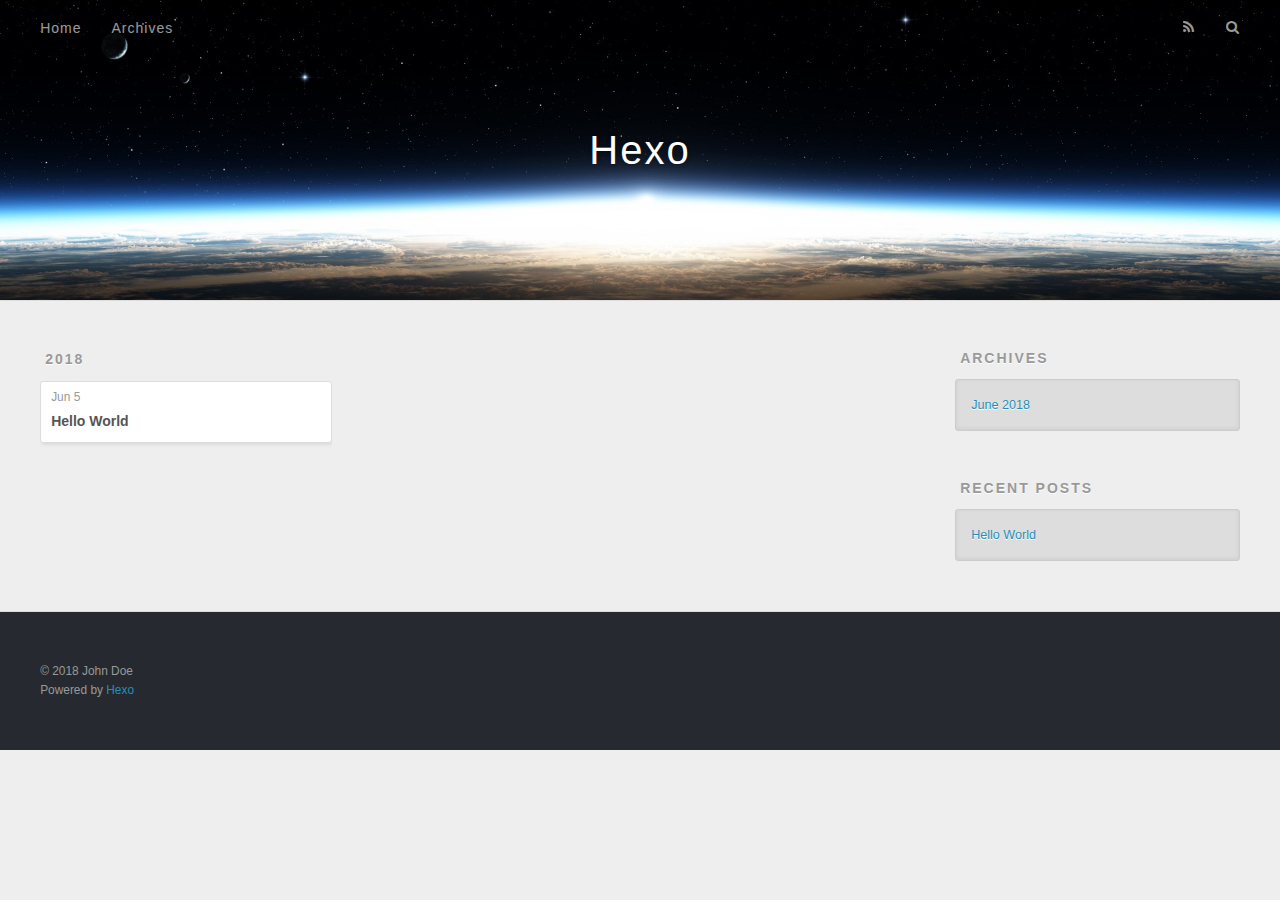
==== archives/index.html @ 436bcee2 "Site updated: 2018-06-05 20:15:06" ====
<!DOCTYPE html>
<html>
<head>
  <meta charset="utf-8">
  

  
  <title>Archives | Hexo</title>
  <meta name="viewport" content="width=device-width, initial-scale=1, maximum-scale=1">
  <meta property="og:type" content="website">
<meta property="og:title" content="Hexo">
<meta property="og:url" content="http://yoursite.com/archives/index.html">
<meta property="og:site_name" content="Hexo">
<meta property="og:locale" content="default">
<meta name="twitter:card" content="summary">
<meta name="twitter:title" content="Hexo">
  
    <link rel="alternate" href="/atom.xml" title="Hexo" type="application/atom+xml">
  
  
    <link rel="icon" href="/favicon.png">
  
  
    <link href="//fonts.googleapis.com/css?family=Source+Code+Pro" rel="stylesheet" type="text/css">
  
  <link rel="stylesheet" href="/css/style.css">
</head>

<body>
  <div id="container">
    <div id="wrap">
      <header id="header">
  <div id="banner"></div>
  <div id="header-outer" class="outer">
    <div id="header-title" class="inner">
      <h1 id="logo-wrap">
        <a href="/" id="logo">Hexo</a>
      </h1>
      
    </div>
    <div id="header-inner" class="inner">
      <nav id="main-nav">
        <a id="main-nav-toggle" class="nav-icon"></a>
        
          <a class="main-nav-link" href="/">Home</a>
        
          <a class="main-nav-link" href="/archives">Archives</a>
        
      </nav>
      <nav id="sub-nav">
        
          <a id="nav-rss-link" class="nav-icon" href="/atom.xml" title="RSS Feed"></a>
        
        <a id="nav-search-btn" class="nav-icon" title="Search"></a>
      </nav>
      <div id="search-form-wrap">
        <form action="//google.com/search" method="get" accept-charset="UTF-8" class="search-form"><input type="search" name="q" class="search-form-input" placeholder="Search"><button type="submit" class="search-form-submit">&#xF002;</button><input type="hidden" name="sitesearch" value="http://yoursite.com"></form>
      </div>
    </div>
  </div>
</header>
      <div class="outer">
        <section id="main">
  
  
    
    
      
      
      <section class="archives-wrap">
        <div class="archive-year-wrap">
          <a href="/archives/2018" class="archive-year">2018</a>
        </div>
        <div class="archives">
    
    <article class="archive-article archive-type-post">
  <div class="archive-article-inner">
    <header class="archive-article-header">
      <a href="/2018/06/05/hello-world/" class="archive-article-date">
  <time datetime="2018-06-05T12:10:07.786Z" itemprop="datePublished">Jun 5</time>
</a>
      
  
    <h1 itemprop="name">
      <a class="archive-article-title" href="/2018/06/05/hello-world/">Hello World</a>
    </h1>
  

    </header>
  </div>
</article>
  
  
    </div></section>
  


</section>
        
          <aside id="sidebar">
  
    

  
    

  
    
  
    
  <div class="widget-wrap">
    <h3 class="widget-title">Archives</h3>
    <div class="widget">
      <ul class="archive-list"><li class="archive-list-item"><a class="archive-list-link" href="/archives/2018/06/">June 2018</a></li></ul>
    </div>
  </div>


  
    
  <div class="widget-wrap">
    <h3 class="widget-title">Recent Posts</h3>
    <div class="widget">
      <ul>
        
          <li>
            <a href="/2018/06/05/hello-world/">Hello World</a>
          </li>
        
      </ul>
    </div>
  </div>

  
</aside>
        
      </div>
      <footer id="footer">
  
  <div class="outer">
    <div id="footer-info" class="inner">
      &copy; 2018 John Doe<br>
      Powered by <a href="http://hexo.io/" target="_blank">Hexo</a>
    </div>
  </div>
</footer>
    </div>
    <nav id="mobile-nav">
  
    <a href="/" class="mobile-nav-link">Home</a>
  
    <a href="/archives" class="mobile-nav-link">Archives</a>
  
</nav>
    

<script src="//ajax.googleapis.com/ajax/libs/jquery/2.0.3/jquery.min.js"></script>


  <link rel="stylesheet" href="/fancybox/jquery.fancybox.css">
  <script src="/fancybox/jquery.fancybox.pack.js"></script>


<script src="/js/script.js"></script>



  </div>
</body>
</html>
---- css/style.css ----
body {
  width: 100%;
}
body:before,
body:after {
  content: "";
  display: table;
}
body:after {
  clear: both;
}
html,
body,
div,
span,
applet,
object,
iframe,
h1,
h2,
h3,
h4,
h5,
h6,
p,
blockquote,
pre,
a,
abbr,
acronym,
address,
big,
cite,
code,
del,
dfn,
em,
img,
ins,
kbd,
q,
s,
samp,
small,
strike,
strong,
sub,
sup,
tt,
var,
dl,
dt,
dd,
ol,
ul,
li,
fieldset,
form,
label,
legend,
table,
caption,
tbody,
tfoot,
thead,
tr,
th,
td {
  margin: 0;
  padding: 0;
  border: 0;
  outline: 0;
  font-weight: inherit;
  font-style: inherit;
  font-family: inherit;
  font-size: 100%;
  vertical-align: baseline;
}
body {
  line-height: 1;
  color: #000;
  background: #fff;
}
ol,
ul {
  list-style: none;
}
table {
  border-collapse: separate;
  border-spacing: 0;
  vertical-align: middle;
}
caption,
th,
td {
  text-align: left;
  font-weight: normal;
  vertical-align: middle;
}
a img {
  border: none;
}
input,
button {
  margin: 0;
  padding: 0;
}
input::-moz-focus-inner,
button::-moz-focus-inner {
  border: 0;
  padding: 0;
}
@font-face {
  font-family: FontAwesome;
  font-style: normal;
  font-weight: normal;
  src: url("fonts/fontawesome-webfont.eot?v=#4.0.3");
  src: url("fonts/fontawesome-webfont.eot?#iefix&v=#4.0.3") format("embedded-opentype"), url("fonts/fontawesome-webfont.woff?v=#4.0.3") format("woff"), url("fonts/fontawesome-webfont.ttf?v=#4.0.3") format("truetype"), url("fonts/fontawesome-webfont.svg#fontawesomeregular?v=#4.0.3") format("svg");
}
html,
body,
#container {
  height: 100%;
}
body {
  background: #eee;
  font: 14px -apple-system, BlinkMacSystemFont, "Segoe UI", "Roboto", "Oxygen", "Ubuntu", "Cantarell", "Fira Sans", "Droid Sans", "Helvetica Neue", sans-serif;
  -webkit-text-size-adjust: 100%;
}
.outer {
  max-width: 1220px;
  margin: 0 auto;
  padding: 0 20px;
}
.outer:before,
.outer:after {
  content: "";
  display: table;
}
.outer:after {
  clear: both;
}
.inner {
  display: inline;
  float: left;
  width: 98.33333333333333%;
  margin: 0 0.833333333333333%;
}
.left,
.alignleft {
  float: left;
}
.right,
.alignright {
  float: right;
}
.clear {
  clear: both;
}
#container {
  position: relative;
}
.mobile-nav-on {
  overflow: hidden;
}
#wrap {
  height: 100%;
  width: 100%;
  position: absolute;
  top: 0;
  left: 0;
  -webkit-transition: 0.2s ease-out;
  -moz-transition: 0.2s ease-out;
  -ms-transition: 0.2s ease-out;
  transition: 0.2s ease-out;
  z-index: 1;
  background: #eee;
}
.mobile-nav-on #wrap {
  left: 280px;
}
@media screen and (min-width: 768px) {
  #main {
    display: inline;
    float: left;
    width: 73.33333333333333%;
    margin: 0 0.833333333333333%;
  }
}
.article-date,
.article-category-link,
.archive-year,
.widget-title {
  text-decoration: none;
  text-transform: uppercase;
  letter-spacing: 2px;
  color: #999;
  margin-bottom: 1em;
  margin-left: 5px;
  line-height: 1em;
  text-shadow: 0 1px #fff;
  font-weight: bold;
}
.article-inner,
.archive-article-inner {
  background: #fff;
  -webkit-box-shadow: 1px 2px 3px #ddd;
  box-shadow: 1px 2px 3px #ddd;
  border: 1px solid #ddd;
  border-radius: 3px;
}
.article-entry h1,
.widget h1 {
  font-size: 2em;
}
.article-entry h2,
.widget h2 {
  font-size: 1.5em;
}
.article-entry h3,
.widget h3 {
  font-size: 1.3em;
}
.article-entry h4,
.widget h4 {
  font-size: 1.2em;
}
.article-entry h5,
.widget h5 {
  font-size: 1em;
}
.article-entry h6,
.widget h6 {
  font-size: 1em;
  color: #999;
}
.article-entry hr,
.widget hr {
  border: 1px dashed #ddd;
}
.article-entry strong,
.widget strong {
  font-weight: bold;
}
.article-entry em,
.widget em,
.article-entry cite,
.widget cite {
  font-style: italic;
}
.article-entry sup,
.widget sup,
.article-entry sub,
.widget sub {
  font-size: 0.75em;
  line-height: 0;
  position: relative;
  vertical-align: baseline;
}
.article-entry sup,
.widget sup {
  top: -0.5em;
}
.article-entry sub,
.widget sub {
  bottom: -0.2em;
}
.article-entry small,
.widget small {
  font-size: 0.85em;
}
.article-entry acronym,
.widget acronym,
.article-entry abbr,
.widget abbr {
  border-bottom: 1px dotted;
}
.article-entry ul,
.widget ul,
.article-entry ol,
.widget ol,
.article-entry dl,
.widget dl {
  margin: 0 20px;
  line-height: 1.6em;
}
.article-entry ul ul,
.widget ul ul,
.article-entry ol ul,
.widget ol ul,
.article-entry ul ol,
.widget ul ol,
.article-entry ol ol,
.widget ol ol {
  margin-top: 0;
  margin-bottom: 0;
}
.article-entry ul,
.widget ul {
  list-style: disc;
}
.article-entry ol,
.widget ol {
  list-style: decimal;
}
.article-entry dt,
.widget dt {
  font-weight: bold;
}
#header {
  height: 300px;
  position: relative;
  border-bottom: 1px solid #ddd;
}
#header:before,
#header:after {
  content: "";
  position: absolute;
  left: 0;
  right: 0;
  height: 40px;
}
#header:before {
  top: 0;
  background: -webkit-linear-gradient(rgba(0,0,0,0.2), transparent);
  background: -moz-linear-gradient(rgba(0,0,0,0.2), transparent);
  background: -ms-linear-gradient(rgba(0,0,0,0.2), transparent);
  background: linear-gradient(rgba(0,0,0,0.2), transparent);
}
#header:after {
  bottom: 0;
  background: -webkit-linear-gradient(transparent, rgba(0,0,0,0.2));
  background: -moz-linear-gradient(transparent, rgba(0,0,0,0.2));
  background: -ms-linear-gradient(transparent, rgba(0,0,0,0.2));
  background: linear-gradient(transparent, rgba(0,0,0,0.2));
}
#header-outer {
  height: 100%;
  position: relative;
}
#header-inner {
  position: relative;
  overflow: hidden;
}
#banner {
  position: absolute;
  top: 0;
  left: 0;
  width: 100%;
  height: 100%;
  background: url("images/banner.jpg") center #000;
  -webkit-background-size: cover;
  -moz-background-size: cover;
  background-size: cover;
  z-index: -1;
}
#header-title {
  text-align: center;
  height: 40px;
  position: absolute;
  top: 50%;
  left: 0;
  margin-top: -20px;
}
#logo,
#subtitle {
  text-decoration: none;
  color: #fff;
  font-weight: 300;
  text-shadow: 0 1px 4px rgba(0,0,0,0.3);
}
#logo {
  font-size: 40px;
  line-height: 40px;
  letter-spacing: 2px;
}
#subtitle {
  font-size: 16px;
  line-height: 16px;
  letter-spacing: 1px;
}
#subtitle-wrap {
  margin-top: 16px;
}
#main-nav {
  float: left;
  margin-left: -15px;
}
.nav-icon,
.main-nav-link {
  float: left;
  color: #fff;
  opacity: 0.6;
  text-decoration: none;
  text-shadow: 0 1px rgba(0,0,0,0.2);
  -webkit-transition: opacity 0.2s;
  -moz-transition: opacity 0.2s;
  -ms-transition: opacity 0.2s;
  transition: opacity 0.2s;
  display: block;
  padding: 20px 15px;
}
.nav-icon:hover,
.main-nav-link:hover {
  opacity: 1;
}
.nav-icon {
  font-family: FontAwesome;
  text-align: center;
  font-size: 14px;
  width: 14px;
  height: 14px;
  padding: 20px 15px;
  position: relative;
  cursor: pointer;
}
.main-nav-link {
  font-weight: 300;
  letter-spacing: 1px;
}
@media screen and (max-width: 479px) {
  .main-nav-link {
    display: none;
  }
}
#main-nav-toggle {
  display: none;
}
#main-nav-toggle:before {
  content: "\f0c9";
}
@media screen and (max-width: 479px) {
  #main-nav-toggle {
    display: block;
  }
}
#sub-nav {
  float: right;
  margin-right: -15px;
}
#nav-rss-link:before {
  content: "\f09e";
}
#nav-search-btn:before {
  content: "\f002";
}
#search-form-wrap {
  position: absolute;
  top: 15px;
  width: 150px;
  height: 30px;
  right: -150px;
  opacity: 0;
  -webkit-transition: 0.2s ease-out;
  -moz-transition: 0.2s ease-out;
  -ms-transition: 0.2s ease-out;
  transition: 0.2s ease-out;
}
#search-form-wrap.on {
  opacity: 1;
  right: 0;
}
@media screen and (max-width: 479px) {
  #search-form-wrap {
    width: 100%;
    right: -100%;
  }
}
.search-form {
  position: absolute;
  top: 0;
  left: 0;
  right: 0;
  background: #fff;
  padding: 5px 15px;
  border-radius: 15px;
  -webkit-box-shadow: 0 0 10px rgba(0,0,0,0.3);
  box-shadow: 0 0 10px rgba(0,0,0,0.3);
}
.search-form-input {
  border: none;
  background: none;
  color: #555;
  width: 100%;
  font: 13px -apple-system, BlinkMacSystemFont, "Segoe UI", "Roboto", "Oxygen", "Ubuntu", "Cantarell", "Fira Sans", "Droid Sans", "Helvetica Neue", sans-serif;
  outline: none;
}
.search-form-input::-webkit-search-results-decoration,
.search-form-input::-webkit-search-cancel-button {
  -webkit-appearance: none;
}
.search-form-submit {
  position: absolute;
  top: 50%;
  right: 10px;
  margin-top: -7px;
  font: 13px FontAwesome;
  border: none;
  background: none;
  color: #bbb;
  cursor: pointer;
}
.search-form-submit:hover,
.search-form-submit:focus {
  color: #777;
}
.article {
  margin: 50px 0;
}
.article-inner {
  overflow: hidden;
}
.article-meta:before,
.article-meta:after {
  content: "";
  display: table;
}
.article-meta:after {
  clear: both;
}
.article-date {
  float: left;
}
.article-category {
  float: left;
  line-height: 1em;
  color: #ccc;
  text-shadow: 0 1px #fff;
  margin-left: 8px;
}
.article-category:before {
  content: "\2022";
}
.article-category-link {
  margin: 0 12px 1em;
}
.article-header {
  padding: 20px 20px 0;
}
.article-title {
  text-decoration: none;
  font-size: 2em;
  font-weight: bold;
  color: #555;
  line-height: 1.1em;
  -webkit-transition: color 0.2s;
  -moz-transition: color 0.2s;
  -ms-transition: color 0.2s;
  transition: color 0.2s;
}
a.article-title:hover {
  color: #258fb8;
}
.article-entry {
  color: #555;
  padding: 0 20px;
}
.article-entry:before,
.article-entry:after {
  content: "";
  display: table;
}
.article-entry:after {
  clear: both;
}
.article-entry p,
.article-entry table {
  line-height: 1.6em;
  margin: 1.6em 0;
}
.article-entry h1,
.article-entry h2,
.article-entry h3,
.article-entry h4,
.article-entry h5,
.article-entry h6 {
  font-weight: bold;
}
.article-entry h1,
.article-entry h2,
.article-entry h3,
.article-entry h4,
.article-entry h5,
.article-entry h6 {
  line-height: 1.1em;
  margin: 1.1em 0;
}
.article-entry a {
  color: #258fb8;
  text-decoration: none;
}
.article-entry a:hover {
  text-decoration: underline;
}
.article-entry ul,
.article-entry ol,
.article-entry dl {
  margin-top: 1.6em;
  margin-bottom: 1.6em;
}
.article-entry img,
.article-entry video {
  max-width: 100%;
  height: auto;
  display: block;
  margin: auto;
}
.article-entry iframe {
  border: none;
}
.article-entry table {
  width: 100%;
  border-collapse: collapse;
  border-spacing: 0;
}
.article-entry th {
  font-weight: bold;
  border-bottom: 3px solid #ddd;
  padding-bottom: 0.5em;
}
.article-entry td {
  border-bottom: 1px solid #ddd;
  padding: 10px 0;
}
.article-entry blockquote {
  font-family: Georgia, "Times New Roman", serif;
  font-size: 1.4em;
  margin: 1.6em 20px;
  text-align: center;
}
.article-entry blockquote footer {
  font-size: 14px;
  margin: 1.6em 0;
  font-family: -apple-system, BlinkMacSystemFont, "Segoe UI", "Roboto", "Oxygen", "Ubuntu", "Cantarell", "Fira Sans", "Droid Sans", "Helvetica Neue", sans-serif;
}
.article-entry blockquote footer cite:before {
  content: "—";
  padding: 0 0.5em;
}
.article-entry .pullquote {
  text-align: left;
  width: 45%;
  margin: 0;
}
.article-entry .pullquote.left {
  margin-left: 0.5em;
  margin-right: 1em;
}
.article-entry .pullquote.right {
  margin-right: 0.5em;
  margin-left: 1em;
}
.article-entry .caption {
  color: #999;
  display: block;
  font-size: 0.9em;
  margin-top: 0.5em;
  position: relative;
  text-align: center;
}
.article-entry .video-container {
  position: relative;
  padding-top: 56.25%;
  height: 0;
  overflow: hidden;
}
.article-entry .video-container iframe,
.article-entry .video-container object,
.article-entry .video-container embed {
  position: absolute;
  top: 0;
  left: 0;
  width: 100%;
  height: 100%;
  margin-top: 0;
}
.article-more-link a {
  display: inline-block;
  line-height: 1em;
  padding: 6px 15px;
  border-radius: 15px;
  background: #eee;
  color: #999;
  text-shadow: 0 1px #fff;
  text-decoration: none;
}
.article-more-link a:hover {
  background: #258fb8;
  color: #fff;
  text-decoration: none;
  text-shadow: 0 1px #1e7293;
}
.article-footer {
  font-size: 0.85em;
  line-height: 1.6em;
  border-top: 1px solid #ddd;
  padding-top: 1.6em;
  margin: 0 20px 20px;
}
.article-footer:before,
.article-footer:after {
  content: "";
  display: table;
}
.article-footer:after {
  clear: both;
}
.article-footer a {
  color: #999;
  text-decoration: none;
}
.article-footer a:hover {
  color: #555;
}
.article-tag-list-item {
  float: left;
  margin-right: 10px;
}
.article-tag-list-link:before {
  content: "#";
}
.article-comment-link {
  float: right;
}
.article-comment-link:before {
  content: "\f075";
  font-family: FontAwesome;
  padding-right: 8px;
}
.article-share-link {
  cursor: pointer;
  float: right;
  margin-left: 20px;
}
.article-share-link:before {
  content: "\f064";
  font-family: FontAwesome;
  padding-right: 6px;
}
#article-nav {
  position: relative;
}
#article-nav:before,
#article-nav:after {
  content: "";
  display: table;
}
#article-nav:after {
  clear: both;
}
@media screen and (min-width: 768px) {
  #article-nav {
    margin: 50px 0;
  }
  #article-nav:before {
    width: 8px;
    height: 8px;
    position: absolute;
    top: 50%;
    left: 50%;
    margin-top: -4px;
    margin-left: -4px;
    content: "";
    border-radius: 50%;
    background: #ddd;
    -webkit-box-shadow: 0 1px 2px #fff;
    box-shadow: 0 1px 2px #fff;
  }
}
.article-nav-link-wrap {
  text-decoration: none;
  text-shadow: 0 1px #fff;
  color: #999;
  -webkit-box-sizing: border-box;
  -moz-box-sizing: border-box;
  box-sizing: border-box;
  margin-top: 50px;
  text-align: center;
  display: block;
}
.article-nav-link-wrap:hover {
  color: #555;
}
@media screen and (min-width: 768px) {
  .article-nav-link-wrap {
    width: 50%;
    margin-top: 0;
  }
}
@media screen and (min-width: 768px) {
  #article-nav-newer {
    float: left;
    text-align: right;
    padding-right: 20px;
  }
}
@media screen and (min-width: 768px) {
  #article-nav-older {
    float: right;
    text-align: left;
    padding-left: 20px;
  }
}
.article-nav-caption {
  text-transform: uppercase;
  letter-spacing: 2px;
  color: #ddd;
  line-height: 1em;
  font-weight: bold;
}
#article-nav-newer .article-nav-caption {
  margin-right: -2px;
}
.article-nav-title {
  font-size: 0.85em;
  line-height: 1.6em;
  margin-top: 0.5em;
}
.article-share-box {
  position: absolute;
  display: none;
  background: #fff;
  -webkit-box-shadow: 1px 2px 10px rgba(0,0,0,0.2);
  box-shadow: 1px 2px 10px rgba(0,0,0,0.2);
  border-radius: 3px;
  margin-left: -145px;
  overflow: hidden;
  z-index: 1;
}
.article-share-box.on {
  display: block;
}
.article-share-input {
  width: 100%;
  background: none;
  -webkit-box-sizing: border-box;
  -moz-box-sizing: border-box;
  box-sizing: border-box;
  font: 14px -apple-system, BlinkMacSystemFont, "Segoe UI", "Roboto", "Oxygen", "Ubuntu", "Cantarell", "Fira Sans", "Droid Sans", "Helvetica Neue", sans-serif;
  padding: 0 15px;
  color: #555;
  outline: none;
  border: 1px solid #ddd;
  border-radius: 3px 3px 0 0;
  height: 36px;
  line-height: 36px;
}
.article-share-links {
  background: #eee;
}
.article-share-links:before,
.article-share-links:after {
  content: "";
  display: table;
}
.article-share-links:after {
  clear: both;
}
.article-share-twitter,
.article-share-facebook,
.article-share-pinterest,
.article-share-google {
  width: 50px;
  height: 36px;
  display: block;
  float: left;
  position: relative;
  color: #999;
  text-shadow: 0 1px #fff;
}
.article-share-twitter:before,
.article-share-facebook:before,
.article-share-pinterest:before,
.article-share-google:before {
  font-size: 20px;
  font-family: FontAwesome;
  width: 20px;
  height: 20px;
  position: absolute;
  top: 50%;
  left: 50%;
  margin-top: -10px;
  margin-left: -10px;
  text-align: center;
}
.article-share-twitter:hover,
.article-share-facebook:hover,
.article-share-pinterest:hover,
.article-share-google:hover {
  color: #fff;
}
.article-share-twitter:before {
  content: "\f099";
}
.article-share-twitter:hover {
  background: #00aced;
  text-shadow: 0 1px #008abe;
}
.article-share-facebook:before {
  content: "\f09a";
}
.article-share-facebook:hover {
  background: #3b5998;
  text-shadow: 0 1px #2f477a;
}
.article-share-pinterest:before {
  content: "\f0d2";
}
.article-share-pinterest:hover {
  background: #cb2027;
  text-shadow: 0 1px #a21a1f;
}
.article-share-google:before {
  content: "\f0d5";
}
.article-share-google:hover {
  background: #dd4b39;
  text-shadow: 0 1px #be3221;
}
.article-gallery {
  background: #000;
  position: relative;
}
.article-gallery-photos {
  position: relative;
  overflow: hidden;
}
.article-gallery-img {
  display: none;
  max-width: 100%;
}
.article-gallery-img:first-child {
  display: block;
}
.article-gallery-img.loaded {
  position: absolute;
  display: block;
}
.article-gallery-img img {
  display: block;
  max-width: 100%;
  margin: 0 auto;
}
#comments {
  background: #fff;
  -webkit-box-shadow: 1px 2px 3px #ddd;
  box-shadow: 1px 2px 3px #ddd;
  padding: 20px;
  border: 1px solid #ddd;
  border-radius: 3px;
  margin: 50px 0;
}
#comments a {
  color: #258fb8;
}
.archives-wrap {
  margin: 50px 0;
}
.archives:before,
.archives:after {
  content: "";
  display: table;
}
.archives:after {
  clear: both;
}
.archive-year-wrap {
  margin-bottom: 1em;
}
.archives {
  -webkit-column-gap: 10px;
  -moz-column-gap: 10px;
  column-gap: 10px;
}
@media screen and (min-width: 480px) and (max-width: 767px) {
  .archives {
    -webkit-column-count: 2;
    -moz-column-count: 2;
    column-count: 2;
  }
}
@media screen and (min-width: 768px) {
  .archives {
    -webkit-column-count: 3;
    -moz-column-count: 3;
    column-count: 3;
  }
}
.archive-article {
  -webkit-column-break-inside: avoid;
  page-break-inside: avoid;
  overflow: hidden;
  break-inside: avoid-column;
}
.archive-article-inner {
  padding: 10px;
  margin-bottom: 15px;
}
.archive-article-title {
  text-decoration: none;
  font-weight: bold;
  color: #555;
  -webkit-transition: color 0.2s;
  -moz-transition: color 0.2s;
  -ms-transition: color 0.2s;
  transition: color 0.2s;
  line-height: 1.6em;
}
.archive-article-title:hover {
  color: #258fb8;
}
.archive-article-footer {
  margin-top: 1em;
}
.archive-article-date {
  color: #999;
  text-decoration: none;
  font-size: 0.85em;
  line-height: 1em;
  margin-bottom: 0.5em;
  display: block;
}
#page-nav {
  margin: 50px auto;
  background: #fff;
  -webkit-box-shadow: 1px 2px 3px #ddd;
  box-shadow: 1px 2px 3px #ddd;
  border: 1px solid #ddd;
  border-radius: 3px;
  text-align: center;
  color: #999;
  overflow: hidden;
}
#page-nav:before,
#page-nav:after {
  content: "";
  display: table;
}
#page-nav:after {
  clear: both;
}
#page-nav a,
#page-nav span {
  padding: 10px 20px;
  line-height: 1;
  height: 2ex;
}
#page-nav a {
  color: #999;
  text-decoration: none;
}
#page-nav a:hover {
  background: #999;
  color: #fff;
}
#page-nav .prev {
  float: left;
}
#page-nav .next {
  float: right;
}
#page-nav .page-number {
  display: inline-block;
}
@media screen and (max-width: 479px) {
  #page-nav .page-number {
    display: none;
  }
}
#page-nav .current {
  color: #555;
  font-weight: bold;
}
#page-nav .space {
  color: #ddd;
}
#footer {
  background: #262a30;
  padding: 50px 0;
  border-top: 1px solid #ddd;
  color: #999;
}
#footer a {
  color: #258fb8;
  text-decoration: none;
}
#footer a:hover {
  text-decoration: underline;
}
#footer-info {
  line-height: 1.6em;
  font-size: 0.85em;
}
.article-entry pre,
.article-entry .highlight {
  background: #2d2d2d;
  margin: 0 -20px;
  padding: 15px 20px;
  border-style: solid;
  border-color: #ddd;
  border-width: 1px 0;
  overflow: auto;
  color: #ccc;
  line-height: 22.400000000000002px;
}
.article-entry .highlight .gutter pre,
.article-entry .gist .gist-file .gist-data .line-numbers {
  color: #666;
  font-size: 0.85em;
}
.article-entry pre,
.article-entry code {
  font-family: "Source Code Pro", Consolas, Monaco, Menlo, Consolas, monospace;
}
.article-entry code {
  background: #eee;
  text-shadow: 0 1px #fff;
  padding: 0 0.3em;
}
.article-entry pre code {
  background: none;
  text-shadow: none;
  padding: 0;
}
.article-entry .highlight pre {
  border: none;
  margin: 0;
  padding: 0;
}
.article-entry .highlight table {
  margin: 0;
  width: auto;
}
.article-entry .highlight td {
  border: none;
  padding: 0;
}
.article-entry .highlight figcaption {
  font-size: 0.85em;
  color: #999;
  line-height: 1em;
  margin-bottom: 1em;
}
.article-entry .highlight figcaption:before,
.article-entry .highlight figcaption:after {
  content: "";
  display: table;
}
.article-entry .highlight figcaption:after {
  clear: both;
}
.article-entry .highlight figcaption a {
  float: right;
}
.article-entry .highlight .gutter pre {
  text-align: right;
  padding-right: 20px;
}
.article-entry .highlight .line {
  height: 22.400000000000002px;
}
.article-entry .highlight .line.marked {
  background: #515151;
}
.article-entry .gist {
  margin: 0 -20px;
  border-style: solid;
  border-color: #ddd;
  border-width: 1px 0;
  background: #2d2d2d;
  padding: 15px 20px 15px 0;
}
.article-entry .gist .gist-file {
  border: none;
  font-family: "Source Code Pro", Consolas, Monaco, Menlo, Consolas, monospace;
  margin: 0;
}
.article-entry .gist .gist-file .gist-data {
  background: none;
  border: none;
}
.article-entry .gist .gist-file .gist-data .line-numbers {
  background: none;
  border: none;
  padding: 0 20px 0 0;
}
.article-entry .gist .gist-file .gist-data .line-data {
  padding: 0 !important;
}
.article-entry .gist .gist-file .highlight {
  margin: 0;
  padding: 0;
  border: none;
}
.article-entry .gist .gist-file .gist-meta {
  background: #2d2d2d;
  color: #999;
  font: 0.85em -apple-system, BlinkMacSystemFont, "Segoe UI", "Roboto", "Oxygen", "Ubuntu", "Cantarell", "Fira Sans", "Droid Sans", "Helvetica Neue", sans-serif;
  text-shadow: 0 0;
  padding: 0;
  margin-top: 1em;
  margin-left: 20px;
}
.article-entry .gist .gist-file .gist-meta a {
  color: #258fb8;
  font-weight: normal;
}
.article-entry .gist .gist-file .gist-meta a:hover {
  text-decoration: underline;
}
pre .comment,
pre .title {
  color: #999;
}
pre .variable,
pre .attribute,
pre .tag,
pre .regexp,
pre .ruby .constant,
pre .xml .tag .title,
pre .xml .pi,
pre .xml .doctype,
pre .html .doctype,
pre .css .id,
pre .css .class,
pre .css .pseudo {
  color: #f2777a;
}
pre .number,
pre .preprocessor,
pre .built_in,
pre .literal,
pre .params,
pre .constant {
  color: #f99157;
}
pre .class,
pre .ruby .class .title,
pre .css .rules .attribute {
  color: #9c9;
}
pre .string,
pre .value,
pre .inheritance,
pre .header,
pre .ruby .symbol,
pre .xml .cdata {
  color: #9c9;
}
pre .css .hexcolor {
  color: #6cc;
}
pre .function,
pre .python .decorator,
pre .python .title,
pre .ruby .function .title,
pre .ruby .title .keyword,
pre .perl .sub,
pre .javascript .title,
pre .coffeescript .title {
  color: #69c;
}
pre .keyword,
pre .javascript .function {
  color: #c9c;
}
@media screen and (max-width: 479px) {
  #mobile-nav {
    position: absolute;
    top: 0;
    left: 0;
    width: 280px;
    height: 100%;
    background: #191919;
    border-right: 1px solid #fff;
  }
}
@media screen and (max-width: 479px) {
  .mobile-nav-link {
    display: block;
    color: #999;
    text-decoration: none;
    padding: 15px 20px;
    font-weight: bold;
  }
  .mobile-nav-link:hover {
    color: #fff;
  }
}
@media screen and (min-width: 768px) {
  #sidebar {
    display: inline;
    float: left;
    width: 23.333333333333332%;
    margin: 0 0.833333333333333%;
  }
}
.widget-wrap {
  margin: 50px 0;
}
.widget {
  color: #777;
  text-shadow: 0 1px #fff;
  background: #ddd;
  -webkit-box-shadow: 0 -1px 4px #ccc inset;
  box-shadow: 0 -1px 4px #ccc inset;
  border: 1px solid #ccc;
  padding: 15px;
  border-radius: 3px;
}
.widget a {
  color: #258fb8;
  text-decoration: none;
}
.widget a:hover {
  text-decoration: underline;
}
.widget ul ul,
.widget ol ul,
.widget dl ul,
.widget ul ol,
.widget ol ol,
.widget dl ol,
.widget ul dl,
.widget ol dl,
.widget dl dl {
  margin-left: 15px;
  list-style: disc;
}
.widget {
  line-height: 1.6em;
  word-wrap: break-word;
  font-size: 0.9em;
}
.widget ul,
.widget ol {
  list-style: none;
  margin: 0;
}
.widget ul ul,
.widget ol ul,
.widget ul ol,
.widget ol ol {
  margin: 0 20px;
}
.widget ul ul,
.widget ol ul {
  list-style: disc;
}
.widget ul ol,
.widget ol ol {
  list-style: decimal;
}
.category-list-count,
.tag-list-count,
.archive-list-count {
  padding-left: 5px;
  color: #999;
  font-size: 0.85em;
}
.category-list-count:before,
.tag-list-count:before,
.archive-list-count:before {
  content: "(";
}
.category-list-count:after,
.tag-list-count:after,
.archive-list-count:after {
  content: ")";
}
.tagcloud a {
  margin-right: 5px;
  display: inline-block;
}
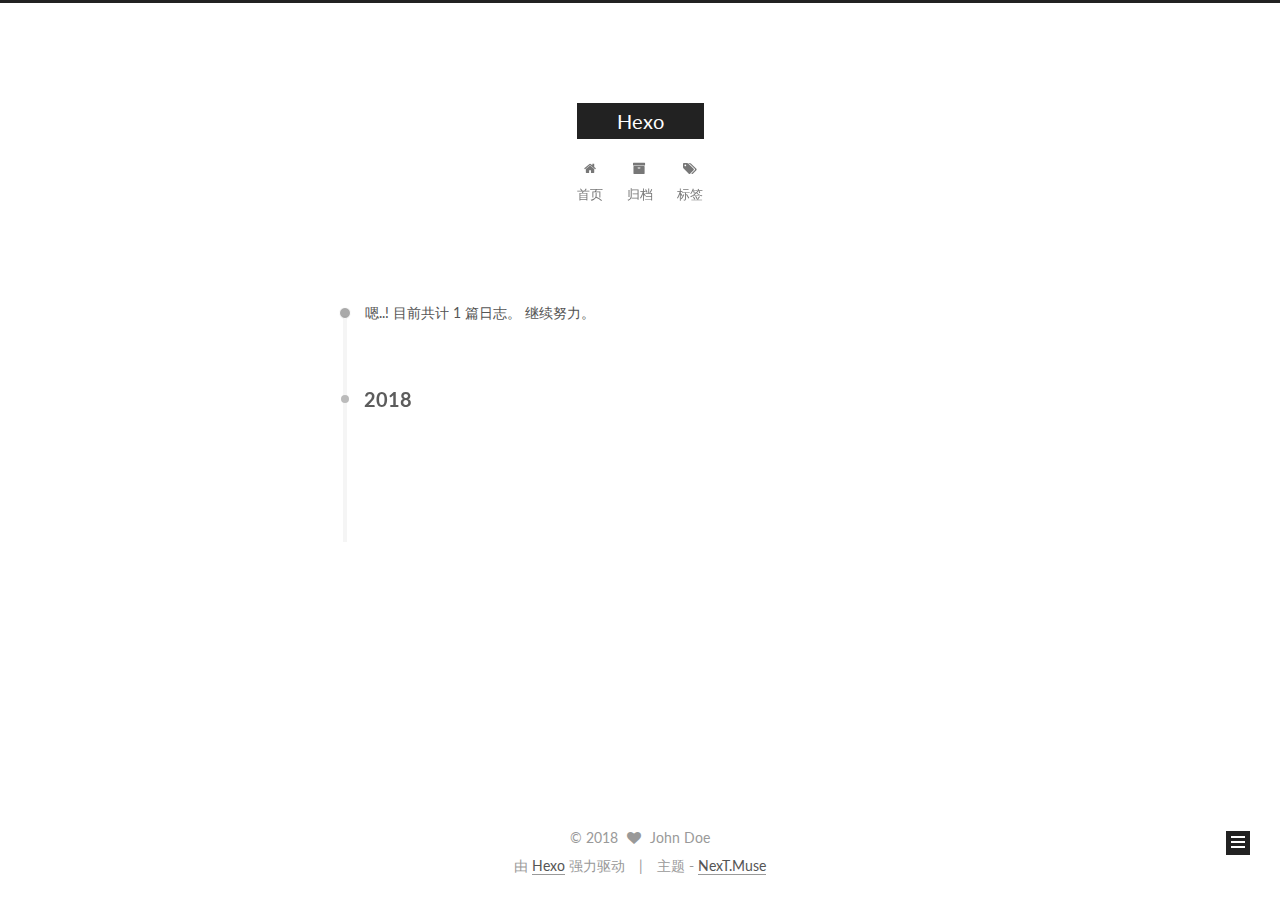
==== commit 9934e00a: "Site updated: 2018-06-12 10:04:29" ====
--- a/archives/index.html
+++ b/archives/index.html
@@ -1,170 +1,560 @@
 <!DOCTYPE html>
-<html>
+
+
+
+  
+
+
+<html class="theme-next muse use-motion" lang="zh-Hans">
 <head>
-  <meta charset="utf-8">
-  
-
-  
-  <title>Archives | Hexo</title>
-  <meta name="viewport" content="width=device-width, initial-scale=1, maximum-scale=1">
-  <meta property="og:type" content="website">
+  <meta charset="UTF-8"/>
+<meta http-equiv="X-UA-Compatible" content="IE=edge" />
+<meta name="viewport" content="width=device-width, initial-scale=1, maximum-scale=1"/>
+<meta name="theme-color" content="#222">
+
+
+
+
+
+
+
+
+
+<meta http-equiv="Cache-Control" content="no-transform" />
+<meta http-equiv="Cache-Control" content="no-siteapp" />
+
+
+
+
+
+
+
+
+
+
+
+
+
+
+
+  
+  
+  <link href="/lib/fancybox/source/jquery.fancybox.css?v=2.1.5" rel="stylesheet" type="text/css" />
+
+
+
+
+  
+  
+  
+  
+
+  
+    
+    
+  
+
+  
+
+  
+
+  
+
+  
+
+  
+    
+    
+    <link href="//fonts.googleapis.com/css?family=Lato:300,300italic,400,400italic,700,700italic&subset=latin,latin-ext" rel="stylesheet" type="text/css">
+  
+
+
+
+
+
+
+<link href="/lib/font-awesome/css/font-awesome.min.css?v=4.6.2" rel="stylesheet" type="text/css" />
+
+<link href="/css/main.css?v=5.1.2" rel="stylesheet" type="text/css" />
+
+
+  <meta name="keywords" content="Hexo, NexT" />
+
+
+
+
+
+
+
+
+  <link rel="shortcut icon" type="image/x-icon" href="/favicon.ico?v=5.1.2" />
+
+
+
+
+
+
+<meta property="og:type" content="website">
 <meta property="og:title" content="Hexo">
 <meta property="og:url" content="http://yoursite.com/archives/index.html">
 <meta property="og:site_name" content="Hexo">
-<meta property="og:locale" content="default">
+<meta property="og:locale" content="zh-Hans">
 <meta name="twitter:card" content="summary">
 <meta name="twitter:title" content="Hexo">
-  
-    <link rel="alternate" href="/atom.xml" title="Hexo" type="application/atom+xml">
-  
-  
-    <link rel="icon" href="/favicon.png">
-  
-  
-    <link href="//fonts.googleapis.com/css?family=Source+Code+Pro" rel="stylesheet" type="text/css">
-  
-  <link rel="stylesheet" href="/css/style.css">
+
+
+
+<script type="text/javascript" id="hexo.configurations">
+  var NexT = window.NexT || {};
+  var CONFIG = {
+    root: '/',
+    scheme: 'Muse',
+    sidebar: {"position":"left","display":"post","offset":12,"offset_float":12,"b2t":false,"scrollpercent":false,"onmobile":false},
+    fancybox: true,
+    tabs: true,
+    motion: true,
+    duoshuo: {
+      userId: '0',
+      author: '博主'
+    },
+    algolia: {
+      applicationID: '',
+      apiKey: '',
+      indexName: '',
+      hits: {"per_page":10},
+      labels: {"input_placeholder":"Search for Posts","hits_empty":"We didn't find any results for the search: ${query}","hits_stats":"${hits} results found in ${time} ms"}
+    }
+  };
+</script>
+
+
+
+  <link rel="canonical" href="http://yoursite.com/archives/"/>
+
+
+
+
+
+  <title>归档 | Hexo</title>
+  
+
+
+
+
+
+
+
+
+
+
+
+
+
+
 </head>
 
-<body>
-  <div id="container">
-    <div id="wrap">
-      <header id="header">
-  <div id="banner"></div>
-  <div id="header-outer" class="outer">
-    <div id="header-title" class="inner">
-      <h1 id="logo-wrap">
-        <a href="/" id="logo">Hexo</a>
-      </h1>
-      
+<body itemscope itemtype="http://schema.org/WebPage" lang="zh-Hans">
+
+  
+  
+    
+  
+
+  <div class="container sidebar-position-left  page-archive  ">
+    <div class="headband"></div>
+
+    <header id="header" class="header" itemscope itemtype="http://schema.org/WPHeader">
+      <div class="header-inner"><div class="site-brand-wrapper">
+  <div class="site-meta ">
+    
+
+    <div class="custom-logo-site-title">
+      <a href="/"  class="brand" rel="start">
+        <span class="logo-line-before"><i></i></span>
+        <span class="site-title">Hexo</span>
+        <span class="logo-line-after"><i></i></span>
+      </a>
     </div>
-    <div id="header-inner" class="inner">
-      <nav id="main-nav">
-        <a id="main-nav-toggle" class="nav-icon"></a>
-        
-          <a class="main-nav-link" href="/">Home</a>
-        
-          <a class="main-nav-link" href="/archives">Archives</a>
-        
-      </nav>
-      <nav id="sub-nav">
-        
-          <a id="nav-rss-link" class="nav-icon" href="/atom.xml" title="RSS Feed"></a>
-        
-        <a id="nav-search-btn" class="nav-icon" title="Search"></a>
-      </nav>
-      <div id="search-form-wrap">
-        <form action="//google.com/search" method="get" accept-charset="UTF-8" class="search-form"><input type="search" name="q" class="search-form-input" placeholder="Search"><button type="submit" class="search-form-submit">&#xF002;</button><input type="hidden" name="sitesearch" value="http://yoursite.com"></form>
+      
+        <p class="site-subtitle"></p>
+      
+  </div>
+
+  <div class="site-nav-toggle">
+    <button>
+      <span class="btn-bar"></span>
+      <span class="btn-bar"></span>
+      <span class="btn-bar"></span>
+    </button>
+  </div>
+</div>
+
+<nav class="site-nav">
+  
+
+  
+    <ul id="menu" class="menu">
+      
+        
+        <li class="menu-item menu-item-home">
+          <a href="/" rel="section">
+            
+              <i class="menu-item-icon fa fa-fw fa-home"></i> <br />
+            
+            首页
+          </a>
+        </li>
+      
+        
+        <li class="menu-item menu-item-archives">
+          <a href="/archives/" rel="section">
+            
+              <i class="menu-item-icon fa fa-fw fa-archive"></i> <br />
+            
+            归档
+          </a>
+        </li>
+      
+        
+        <li class="menu-item menu-item-tags">
+          <a href="/tags/" rel="section">
+            
+              <i class="menu-item-icon fa fa-fw fa-tags"></i> <br />
+            
+            标签
+          </a>
+        </li>
+      
+
+      
+    </ul>
+  
+
+  
+</nav>
+
+
+
+ </div>
+    </header>
+
+    <main id="main" class="main">
+      <div class="main-inner">
+        <div class="content-wrap">
+          <div id="content" class="content">
+            
+
+  
+  
+  
+  <div class="post-block archive">
+    <div id="posts" class="posts-collapse">
+      <span class="archive-move-on"></span>
+
+      <span class="archive-page-counter">
+        
+        
+        
+          
+        
+        嗯..! 目前共计 1 篇日志。 继续努力。
+      </span>
+
+      
+
+        
+        
+        
+
+        
+          
+          <div class="collection-title">
+            <h2 class="archive-year motion-element" id="archive-year-2018">2018</h2>
+          </div>
+        
+        
+
+        
+
+  <article class="post post-type-normal" itemscope itemtype="http://schema.org/Article">
+    <header class="post-header">
+
+      <h2 class="post-title">
+        
+            <a class="post-title-link" href="/2018/06/05/hello-world/" itemprop="url">
+              
+                <span itemprop="name">Hello World</span>
+              
+            </a>
+        
+      </h2>
+
+      <div class="post-meta">
+        <time class="post-time" itemprop="dateCreated"
+              datetime="2018-06-05T20:10:07+08:00"
+              content="2018-06-05" >
+          06-05
+        </time>
       </div>
+
+    </header>
+  </article>
+
+
+
+      
+
     </div>
   </div>
-</header>
-      <div class="outer">
-        <section id="main">
-  
-  
-    
-    
-      
-      
-      <section class="archives-wrap">
-        <div class="archive-year-wrap">
-          <a href="/archives/2018" class="archive-year">2018</a>
+  
+  
+  
+
+  
+
+
+
+          </div>
+          
+
+
+          
+
         </div>
-        <div class="archives">
-    
-    <article class="archive-article archive-type-post">
-  <div class="archive-article-inner">
-    <header class="archive-article-header">
-      <a href="/2018/06/05/hello-world/" class="archive-article-date">
-  <time datetime="2018-06-05T12:10:07.786Z" itemprop="datePublished">Jun 5</time>
-</a>
-      
-  
-    <h1 itemprop="name">
-      <a class="archive-article-title" href="/2018/06/05/hello-world/">Hello World</a>
-    </h1>
-  
-
-    </header>
-  </div>
-</article>
-  
-  
-    </div></section>
-  
-
-
-</section>
-        
-          <aside id="sidebar">
-  
-    
-
-  
-    
-
-  
-    
-  
-    
-  <div class="widget-wrap">
-    <h3 class="widget-title">Archives</h3>
-    <div class="widget">
-      <ul class="archive-list"><li class="archive-list-item"><a class="archive-list-link" href="/archives/2018/06/">June 2018</a></li></ul>
+        
+          
+  
+  <div class="sidebar-toggle">
+    <div class="sidebar-toggle-line-wrap">
+      <span class="sidebar-toggle-line sidebar-toggle-line-first"></span>
+      <span class="sidebar-toggle-line sidebar-toggle-line-middle"></span>
+      <span class="sidebar-toggle-line sidebar-toggle-line-last"></span>
     </div>
   </div>
 
-
-  
-    
-  <div class="widget-wrap">
-    <h3 class="widget-title">Recent Posts</h3>
-    <div class="widget">
-      <ul>
-        
-          <li>
-            <a href="/2018/06/05/hello-world/">Hello World</a>
-          </li>
-        
-      </ul>
+  <aside id="sidebar" class="sidebar">
+    
+    <div class="sidebar-inner">
+
+      
+
+      
+
+      <section class="site-overview sidebar-panel sidebar-panel-active">
+        <div class="site-author motion-element" itemprop="author" itemscope itemtype="http://schema.org/Person">
+          <img class="site-author-image" itemprop="image"
+               src="/images/avatar.gif"
+               alt="John Doe" />
+          <p class="site-author-name" itemprop="name">John Doe</p>
+           
+              <p class="site-description motion-element" itemprop="description"></p>
+          
+        </div>
+        <nav class="site-state motion-element">
+
+          
+            <div class="site-state-item site-state-posts">
+              <a href="/archives/">
+                <span class="site-state-item-count">1</span>
+                <span class="site-state-item-name">日志</span>
+              </a>
+            </div>
+          
+
+          
+
+          
+
+        </nav>
+
+        
+
+        <div class="links-of-author motion-element">
+          
+        </div>
+
+        
+        
+
+        
+        
+
+        
+
+
+      </section>
+
+      
+
+      
+
     </div>
+  </aside>
+
+
+        
+      </div>
+    </main>
+
+    <footer id="footer" class="footer">
+      <div class="footer-inner">
+        <div class="copyright" >
+  
+  &copy; 
+  <span itemprop="copyrightYear">2018</span>
+  <span class="with-love">
+    <i class="fa fa-heart"></i>
+  </span>
+  <span class="author" itemprop="copyrightHolder">John Doe</span>
+</div>
+
+
+<div class="powered-by">
+  由 <a class="theme-link" href="https://hexo.io">Hexo</a> 强力驱动
+</div>
+
+<div class="theme-info">
+  主题 -
+  <a class="theme-link" href="https://github.com/iissnan/hexo-theme-next">
+    NexT.Muse
+  </a>
+</div>
+
+
+        
+
+        
+      </div>
+    </footer>
+
+    
+      <div class="back-to-top">
+        <i class="fa fa-arrow-up"></i>
+        
+      </div>
+    
+
   </div>
 
   
-</aside>
-        
-      </div>
-      <footer id="footer">
-  
-  <div class="outer">
-    <div id="footer-info" class="inner">
-      &copy; 2018 John Doe<br>
-      Powered by <a href="http://hexo.io/" target="_blank">Hexo</a>
-    </div>
-  </div>
-</footer>
-    </div>
-    <nav id="mobile-nav">
-  
-    <a href="/" class="mobile-nav-link">Home</a>
-  
-    <a href="/archives" class="mobile-nav-link">Archives</a>
-  
-</nav>
-    
-
-<script src="//ajax.googleapis.com/ajax/libs/jquery/2.0.3/jquery.min.js"></script>
-
-
-  <link rel="stylesheet" href="/fancybox/jquery.fancybox.css">
-  <script src="/fancybox/jquery.fancybox.pack.js"></script>
-
-
-<script src="/js/script.js"></script>
-
-
-
-  </div>
+
+<script type="text/javascript">
+  if (Object.prototype.toString.call(window.Promise) !== '[object Function]') {
+    window.Promise = null;
+  }
+</script>
+
+
+
+
+
+
+
+
+
+  
+
+
+
+
+
+
+
+
+
+
+
+
+  
+  <script type="text/javascript" src="/lib/jquery/index.js?v=2.1.3"></script>
+
+  
+  <script type="text/javascript" src="/lib/fastclick/lib/fastclick.min.js?v=1.0.6"></script>
+
+  
+  <script type="text/javascript" src="/lib/jquery_lazyload/jquery.lazyload.js?v=1.9.7"></script>
+
+  
+  <script type="text/javascript" src="/lib/velocity/velocity.min.js?v=1.2.1"></script>
+
+  
+  <script type="text/javascript" src="/lib/velocity/velocity.ui.min.js?v=1.2.1"></script>
+
+  
+  <script type="text/javascript" src="/lib/fancybox/source/jquery.fancybox.pack.js?v=2.1.5"></script>
+
+
+  
+
+
+  <script type="text/javascript" src="/js/src/utils.js?v=5.1.2"></script>
+
+  <script type="text/javascript" src="/js/src/motion.js?v=5.1.2"></script>
+
+
+
+  
+  
+
+  
+  
+    <script type="text/javascript" id="motion.page.archive">
+      $('.archive-year').velocity('transition.slideLeftIn');
+    </script>
+  
+
+
+  
+
+
+  <script type="text/javascript" src="/js/src/bootstrap.js?v=5.1.2"></script>
+
+
+
+  
+
+
+  
+
+
+
+
+	
+
+
+
+
+
+  
+
+
+
+
+
+  
+
+
+
+
+
+
+  
+
+
+
+
+
+  
+
+  
+
+  
+
+  
+
+  
+
+  
+
 </body>
-</html>+</html>
--- a/css/main.css
+++ b/css/main.css
@@ -0,0 +1,2648 @@
+/* normalize.css v3.0.2 | MIT License | git.io/normalize */
+html {
+  font-family: sans-serif; /* 1 */
+  -ms-text-size-adjust: 100%; /* 2 */
+  -webkit-text-size-adjust: 100%; /* 2 */
+}
+body {
+  margin: 0;
+}
+article,
+aside,
+details,
+figcaption,
+figure,
+footer,
+header,
+hgroup,
+main,
+menu,
+nav,
+section,
+summary {
+  display: block;
+}
+audio,
+canvas,
+progress,
+video {
+  display: inline-block; /* 1 */
+  vertical-align: baseline; /* 2 */
+}
+audio:not([controls]) {
+  display: none;
+  height: 0;
+}
+[hidden],
+template {
+  display: none;
+}
+a {
+  background-color: transparent;
+}
+a:active,
+a:hover {
+  outline: 0;
+}
+abbr[title] {
+  border-bottom: 1px dotted;
+}
+b,
+strong {
+  font-weight: bold;
+}
+dfn {
+  font-style: italic;
+}
+h1 {
+  font-size: 2em;
+  margin: 0.67em 0;
+}
+mark {
+  background: #ff0;
+  color: #000;
+}
+small {
+  font-size: 80%;
+}
+sub,
+sup {
+  font-size: 75%;
+  line-height: 0;
+  position: relative;
+  vertical-align: baseline;
+}
+sup {
+  top: -0.5em;
+}
+sub {
+  bottom: -0.25em;
+}
+img {
+  border: 0;
+}
+svg:not(:root) {
+  overflow: hidden;
+}
+figure {
+  margin: 1em 40px;
+}
+hr {
+  -moz-box-sizing: content-box;
+  box-sizing: content-box;
+  height: 0;
+}
+pre {
+  overflow: auto;
+}
+code,
+kbd,
+pre,
+samp {
+  font-family: monospace, monospace;
+  font-size: 1em;
+}
+button,
+input,
+optgroup,
+select,
+textarea {
+  color: inherit; /* 1 */
+  font: inherit; /* 2 */
+  margin: 0; /* 3 */
+}
+button {
+  overflow: visible;
+}
+button,
+select {
+  text-transform: none;
+}
+button,
+html input[type="button"],
+input[type="reset"],
+input[type="submit"] {
+  -webkit-appearance: button; /* 2 */
+  cursor: pointer; /* 3 */
+}
+button[disabled],
+html input[disabled] {
+  cursor: default;
+}
+button::-moz-focus-inner,
+input::-moz-focus-inner {
+  border: 0;
+  padding: 0;
+}
+input {
+  line-height: normal;
+}
+input[type="checkbox"],
+input[type="radio"] {
+  box-sizing: border-box; /* 1 */
+  padding: 0; /* 2 */
+}
+input[type="number"]::-webkit-inner-spin-button,
+input[type="number"]::-webkit-outer-spin-button {
+  height: auto;
+}
+input[type="search"] {
+  -webkit-appearance: textfield; /* 1 */
+  -moz-box-sizing: content-box;
+  -webkit-box-sizing: content-box; /* 2 */
+  box-sizing: content-box;
+}
+input[type="search"]::-webkit-search-cancel-button,
+input[type="search"]::-webkit-search-decoration {
+  -webkit-appearance: none;
+}
+fieldset {
+  border: 1px solid #c0c0c0;
+  margin: 0 2px;
+  padding: 0.35em 0.625em 0.75em;
+}
+legend {
+  border: 0; /* 1 */
+  padding: 0; /* 2 */
+}
+textarea {
+  overflow: auto;
+}
+optgroup {
+  font-weight: bold;
+}
+table {
+  border-collapse: collapse;
+  border-spacing: 0;
+}
+td,
+th {
+  padding: 0;
+}
+::selection {
+  background: #262a30;
+  color: #fff;
+}
+body {
+  position: relative;
+  font-family: 'Lato', "PingFang SC", "Microsoft YaHei", sans-serif;
+  font-size: 14px;
+  line-height: 2;
+  color: #555;
+  background: #fff;
+}
+@media (max-width: 767px) {
+  body {
+    padding-right: 0 !important;
+  }
+}
+@media (min-width: 768px) and (max-width: 991px) {
+  body {
+    padding-right: 0 !important;
+  }
+}
+@media (min-width: 1600px) {
+  body {
+    font-size: 16px;
+  }
+}
+h1,
+h2,
+h3,
+h4,
+h5,
+h6 {
+  margin: 0;
+  padding: 0;
+  font-weight: bold;
+  line-height: 1.5;
+  font-family: 'Lato', "PingFang SC", "Microsoft YaHei", sans-serif;
+}
+h2,
+h3,
+h4,
+h5,
+h6 {
+  margin: 20px 0 15px;
+}
+h1 {
+  font-size: 22px;
+}
+@media (max-width: 767px) {
+  h1 {
+    font-size: 18px;
+  }
+}
+h2 {
+  font-size: 20px;
+}
+@media (max-width: 767px) {
+  h2 {
+    font-size: 16px;
+  }
+}
+h3 {
+  font-size: 18px;
+}
+@media (max-width: 767px) {
+  h3 {
+    font-size: 14px;
+  }
+}
+h4 {
+  font-size: 16px;
+}
+@media (max-width: 767px) {
+  h4 {
+    font-size: 12px;
+  }
+}
+h5 {
+  font-size: 14px;
+}
+@media (max-width: 767px) {
+  h5 {
+    font-size: 10px;
+  }
+}
+h6 {
+  font-size: 12px;
+}
+@media (max-width: 767px) {
+  h6 {
+    font-size: 8px;
+  }
+}
+p {
+  margin: 0 0 20px 0;
+}
+a {
+  color: #555;
+  text-decoration: none;
+  border-bottom: 1px solid #999;
+  word-wrap: break-word;
+}
+a:hover {
+  color: #222;
+  border-bottom-color: #222;
+}
+blockquote {
+  margin: 0;
+  padding: 0;
+}
+img {
+  display: block;
+  margin: auto;
+  max-width: 100%;
+  height: auto;
+}
+hr {
+  margin: 40px 0;
+  height: 3px;
+  border: none;
+  background-color: #ddd;
+  background-image: repeating-linear-gradient(-45deg, #fff, #fff 4px, transparent 4px, transparent 8px);
+}
+blockquote {
+  padding: 0 15px;
+  color: #666;
+  border-left: 4px solid #ddd;
+}
+blockquote cite::before {
+  content: "-";
+  padding: 0 5px;
+}
+dt {
+  font-weight: 700;
+}
+dd {
+  margin: 0;
+  padding: 0;
+}
+.text-left {
+  text-align: left;
+}
+.text-center {
+  text-align: center;
+}
+.text-right {
+  text-align: right;
+}
+.text-justify {
+  text-align: justify;
+}
+.text-nowrap {
+  white-space: nowrap;
+}
+.text-lowercase {
+  text-transform: lowercase;
+}
+.text-uppercase {
+  text-transform: uppercase;
+}
+.text-capitalize {
+  text-transform: capitalize;
+}
+.center-block {
+  display: block;
+  margin-left: auto;
+  margin-right: auto;
+}
+.clearfix:before,
+.clearfix:after {
+  content: " ";
+  display: table;
+}
+.clearfix:after {
+  clear: both;
+}
+.pullquote {
+  width: 45%;
+}
+.pullquote.left {
+  float: left;
+  margin-left: 5px;
+  margin-right: 10px;
+}
+.pullquote.right {
+  float: right;
+  margin-left: 10px;
+  margin-right: 5px;
+}
+.affix.affix.affix {
+  position: fixed;
+}
+.translation {
+  margin-top: -20px;
+  font-size: 14px;
+  color: #999;
+}
+.scrollbar-measure {
+  width: 100px;
+  height: 100px;
+  overflow: scroll;
+  position: absolute;
+  top: -9999px;
+}
+.use-motion .motion-element {
+  opacity: 0;
+}
+table {
+  margin: 20px 0;
+  width: 100%;
+  border-collapse: collapse;
+  border-spacing: 0;
+  border: 1px solid #ddd;
+  font-size: 14px;
+  table-layout: fixed;
+  word-wrap: break-all;
+}
+table>tbody>tr:nth-of-type(odd) {
+  background-color: #f9f9f9;
+}
+table>tbody>tr:hover {
+  background-color: #f5f5f5;
+}
+caption,
+th,
+td {
+  padding: 8px;
+  text-align: left;
+  vertical-align: middle;
+  font-weight: normal;
+}
+th,
+td {
+  border-bottom: 3px solid #ddd;
+  border-right: 1px solid #eee;
+}
+th {
+  padding-bottom: 10px;
+  font-weight: 700;
+}
+td {
+  border-bottom-width: 1px;
+}
+html,
+body {
+  height: 100%;
+}
+.container {
+  position: relative;
+  min-height: 100%;
+}
+.header-inner {
+  margin: 0 auto;
+  padding: 100px 0 70px;
+  width: 700px;
+}
+@media (min-width: 1600px) {
+  .container .header-inner {
+    width: 900px;
+  }
+}
+.main {
+  padding-bottom: 150px;
+}
+.main-inner {
+  margin: 0 auto;
+  width: 700px;
+}
+@media (min-width: 1600px) {
+  .container .main-inner {
+    width: 900px;
+  }
+}
+.footer {
+  position: absolute;
+  left: 0;
+  bottom: 0;
+  width: 100%;
+  min-height: 50px;
+}
+.footer-inner {
+  box-sizing: border-box;
+  margin: 20px auto;
+  width: 700px;
+}
+@media (min-width: 1600px) {
+  .container .footer-inner {
+    width: 900px;
+  }
+}
+pre,
+.highlight {
+  overflow: auto;
+  margin: 20px 0;
+  padding: 0;
+  font-size: 13px;
+  color: #4d4d4c;
+  background: #f7f7f7;
+  line-height: 1.6;
+}
+pre,
+code {
+  font-family: consolas, Menlo, "PingFang SC", "Microsoft YaHei", monospace;
+}
+code {
+  padding: 2px 4px;
+  word-wrap: break-word;
+  color: #555;
+  background: #eee;
+  border-radius: 3px;
+  font-size: 13px;
+}
+pre code {
+  padding: 0;
+  color: #4d4d4c;
+  background: none;
+  text-shadow: none;
+}
+.highlight {
+  border-radius: 1px;
+}
+.highlight pre {
+  border: none;
+  margin: 0;
+  padding: 10px 0;
+}
+.highlight table {
+  margin: 0;
+  width: auto;
+  border: none;
+}
+.highlight td {
+  border: none;
+  padding: 0;
+}
+.highlight figcaption {
+  font-size: 1em;
+  color: #4d4d4c;
+  line-height: 1em;
+  margin-bottom: 1em;
+}
+.highlight figcaption:before,
+.highlight figcaption:after {
+  content: " ";
+  display: table;
+}
+.highlight figcaption:after {
+  clear: both;
+}
+.highlight figcaption a {
+  float: right;
+  color: #4d4d4c;
+}
+.highlight figcaption a:hover {
+  border-bottom-color: #4d4d4c;
+}
+.highlight .gutter pre {
+  padding-left: 10px;
+  padding-right: 10px;
+  color: #869194;
+  text-align: right;
+  background-color: #eff2f3;
+}
+.highlight .code pre {
+  width: 100%;
+  padding-left: 10px;
+  padding-right: 10px;
+  background-color: #f7f7f7;
+}
+.highlight .line {
+  height: 20px;
+}
+.gutter {
+  -webkit-user-select: none;
+  -moz-user-select: none;
+  -ms-user-select: none;
+  user-select: none;
+}
+.gist table {
+  width: auto;
+}
+.gist table td {
+  border: none;
+}
+pre .deletion {
+  background: #fdd;
+}
+pre .addition {
+  background: #dfd;
+}
+pre .meta {
+  color: #8959a8;
+}
+pre .comment {
+  color: #8e908c;
+}
+pre .variable,
+pre .attribute,
+pre .tag,
+pre .regexp,
+pre .ruby .constant,
+pre .xml .tag .title,
+pre .xml .pi,
+pre .xml .doctype,
+pre .html .doctype,
+pre .css .id,
+pre .css .class,
+pre .css .pseudo {
+  color: #c82829;
+}
+pre .number,
+pre .preprocessor,
+pre .built_in,
+pre .literal,
+pre .params,
+pre .constant,
+pre .command {
+  color: #f5871f;
+}
+pre .ruby .class .title,
+pre .css .rules .attribute,
+pre .string,
+pre .value,
+pre .inheritance,
+pre .header,
+pre .ruby .symbol,
+pre .xml .cdata,
+pre .special,
+pre .number,
+pre .formula {
+  color: #718c00;
+}
+pre .title,
+pre .css .hexcolor {
+  color: #3e999f;
+}
+pre .function,
+pre .python .decorator,
+pre .python .title,
+pre .ruby .function .title,
+pre .ruby .title .keyword,
+pre .perl .sub,
+pre .javascript .title,
+pre .coffeescript .title {
+  color: #4271ae;
+}
+pre .keyword,
+pre .javascript .function {
+  color: #8959a8;
+}
+.full-image.full-image.full-image {
+  border: none;
+  max-width: 100%;
+  width: auto;
+  margin: 20px auto;
+}
+@media (min-width: 992px) {
+  .full-image.full-image.full-image {
+    max-width: none;
+    width: 110%;
+    margin: 25px -5%;
+  }
+}
+.blockquote-center,
+.page-home .post-type-quote blockquote,
+.page-post-detail .post-type-quote blockquote {
+  position: relative;
+  margin: 40px 0;
+  padding: 0;
+  border-left: none;
+  text-align: center;
+}
+.blockquote-center::before,
+.page-home .post-type-quote blockquote::before,
+.page-post-detail .post-type-quote blockquote::before,
+.blockquote-center::after,
+.page-home .post-type-quote blockquote::after,
+.page-post-detail .post-type-quote blockquote::after {
+  position: absolute;
+  content: ' ';
+  display: block;
+  width: 100%;
+  height: 24px;
+  opacity: 0.2;
+  background-repeat: no-repeat;
+  background-position: 0 -6px;
+  background-size: 22px 22px;
+}
+.blockquote-center::before,
+.page-home .post-type-quote blockquote::before,
+.page-post-detail .post-type-quote blockquote::before {
+  top: -20px;
+  background-image: url("../images/quote-l.svg");
+  border-top: 1px solid #ccc;
+}
+.blockquote-center::after,
+.page-home .post-type-quote blockquote::after,
+.page-post-detail .post-type-quote blockquote::after {
+  bottom: -20px;
+  background-image: url("../images/quote-r.svg");
+  border-bottom: 1px solid #ccc;
+  background-position: 100% 8px;
+}
+.blockquote-center p,
+.page-home .post-type-quote blockquote p,
+.page-post-detail .post-type-quote blockquote p,
+.blockquote-center div,
+.page-home .post-type-quote blockquote div,
+.page-post-detail .post-type-quote blockquote div {
+  text-align: center;
+}
+.post .post-body .group-picture img {
+  box-sizing: border-box;
+  padding: 0 3px;
+  border: none;
+}
+.post .group-picture-row {
+  overflow: hidden;
+  margin-top: 6px;
+}
+.post .group-picture-row:first-child {
+  margin-top: 0;
+}
+.post .group-picture-column {
+  float: left;
+}
+.page-post-detail .post-body .group-picture-column {
+  float: none;
+  margin-top: 10px;
+  width: auto !important;
+}
+.page-post-detail .post-body .group-picture-column img {
+  margin: 0 auto;
+}
+.page-archive .group-picture-container {
+  overflow: hidden;
+}
+.page-archive .group-picture-row {
+  float: left;
+}
+.page-archive .group-picture-row:first-child {
+  margin-top: 6px;
+}
+.page-archive .group-picture-column {
+  max-width: 150px;
+  max-height: 150px;
+}
+.post-body .note {
+  position: relative;
+  padding: 15px;
+  margin-bottom: 20px;
+  border: 1px solid #eee;
+  border-left-width: 5px;
+  border-radius: 3px;
+}
+.post-body .note h2,
+.post-body .note h3,
+.post-body .note h4,
+.post-body .note h5,
+.post-body .note h6 {
+  margin-top: 0;
+  margin-bottom: 0;
+  border-bottom: initial;
+  padding-top: 0 !important;
+}
+.post-body .note p:first-child,
+.post-body .note ul:first-child,
+.post-body .note ol:first-child,
+.post-body .note table:first-child,
+.post-body .note pre:first-child,
+.post-body .note blockquote:first-child {
+  margin-top: 0;
+}
+.post-body .note p:last-child,
+.post-body .note ul:last-child,
+.post-body .note ol:last-child,
+.post-body .note table:last-child,
+.post-body .note pre:last-child,
+.post-body .note blockquote:last-child {
+  margin-bottom: 0;
+}
+.post-body .note.default {
+  border-left-color: #777;
+}
+.post-body .note.default h2,
+.post-body .note.default h3,
+.post-body .note.default h4,
+.post-body .note.default h5,
+.post-body .note.default h6 {
+  color: #777;
+}
+.post-body .note.primary {
+  border-left-color: #6f42c1;
+}
+.post-body .note.primary h2,
+.post-body .note.primary h3,
+.post-body .note.primary h4,
+.post-body .note.primary h5,
+.post-body .note.primary h6 {
+  color: #6f42c1;
+}
+.post-body .note.info {
+  border-left-color: #428bca;
+}
+.post-body .note.info h2,
+.post-body .note.info h3,
+.post-body .note.info h4,
+.post-body .note.info h5,
+.post-body .note.info h6 {
+  color: #428bca;
+}
+.post-body .note.success {
+  border-left-color: #5cb85c;
+}
+.post-body .note.success h2,
+.post-body .note.success h3,
+.post-body .note.success h4,
+.post-body .note.success h5,
+.post-body .note.success h6 {
+  color: #5cb85c;
+}
+.post-body .note.warning {
+  border-left-color: #f0ad4e;
+}
+.post-body .note.warning h2,
+.post-body .note.warning h3,
+.post-body .note.warning h4,
+.post-body .note.warning h5,
+.post-body .note.warning h6 {
+  color: #f0ad4e;
+}
+.post-body .note.danger {
+  border-left-color: #d9534f;
+}
+.post-body .note.danger h2,
+.post-body .note.danger h3,
+.post-body .note.danger h4,
+.post-body .note.danger h5,
+.post-body .note.danger h6 {
+  color: #d9534f;
+}
+.post-body .label {
+  display: inline;
+  padding: 0 2px;
+  white-space: nowrap;
+}
+.post-body .label.default {
+  background-color: #f0f0f0;
+}
+.post-body .label.primary {
+  background-color: #efe6f7;
+}
+.post-body .label.info {
+  background-color: #e5f2f8;
+}
+.post-body .label.success {
+  background-color: #e7f4e9;
+}
+.post-body .label.warning {
+  background-color: #fcf6e1;
+}
+.post-body .label.danger {
+  background-color: #fae8eb;
+}
+.post-body .tabs {
+  position: relative;
+  display: block;
+  margin-bottom: 20px;
+  padding-top: 10px;
+}
+.post-body .tabs ul.nav-tabs {
+  margin: 0;
+  padding: 0;
+  display: flex;
+  margin-bottom: -1px;
+}
+@media (max-width: 413px) {
+  .post-body .tabs ul.nav-tabs {
+    display: block;
+    margin-bottom: 5px;
+  }
+}
+.post-body .tabs ul.nav-tabs li.tab {
+  list-style-type: none !important;
+  margin: 0 0.25em 0 0;
+  border-top: 3px solid transparent;
+  border-left: 1px solid transparent;
+  border-right: 1px solid transparent;
+}
+@media (max-width: 413px) {
+  .post-body .tabs ul.nav-tabs li.tab {
+    margin: initial;
+    border-top: 1px solid transparent;
+    border-left: 3px solid transparent;
+    border-right: 1px solid transparent;
+    border-bottom: 1px solid transparent;
+  }
+}
+.post-body .tabs ul.nav-tabs li.tab a {
+  outline: 0;
+  border-bottom: initial;
+  display: block;
+  line-height: 1.8em;
+  padding: 0.25em 0.75em;
+  transition-duration: 0.2s;
+  transition-timing-function: ease-out;
+  transition-delay: 0s;
+}
+.post-body .tabs ul.nav-tabs li.tab a i {
+  width: 1.285714285714286em;
+}
+.post-body .tabs ul.nav-tabs li.tab.active {
+  border-top: 3px solid #fc6423;
+  border-left: 1px solid #ddd;
+  border-right: 1px solid #ddd;
+  background-color: #fff;
+}
+@media (max-width: 413px) {
+  .post-body .tabs ul.nav-tabs li.tab.active {
+    border-top: 1px solid #ddd;
+    border-left: 3px solid #fc6423;
+    border-right: 1px solid #ddd;
+    border-bottom: 1px solid #ddd;
+  }
+}
+.post-body .tabs ul.nav-tabs li.tab.active a {
+  cursor: default;
+  color: #555;
+}
+.post-body .tabs .tab-content {
+  background-color: #fff;
+}
+.post-body .tabs .tab-content .tab-pane {
+  border: 1px solid #ddd;
+  padding: 20px 20px 0 20px;
+}
+.post-body .tabs .tab-content .tab-pane:not(.active) {
+  display: none !important;
+}
+.post-body .tabs .tab-content .tab-pane.active {
+  display: block !important;
+}
+.btn {
+  display: inline-block;
+  padding: 0 20px;
+  font-size: 14px;
+  color: #fff;
+  background: #222;
+  border: 2px solid #222;
+  text-decoration: none;
+  border-radius: 0;
+  transition-property: background-color;
+  transition-duration: 0.2s;
+  transition-timing-function: ease-in-out;
+  transition-delay: 0s;
+}
+.btn:hover,
+.post-button .btn:hover {
+  border-color: #222;
+  color: #222;
+  background: #fff;
+}
+.btn-bar {
+  display: block;
+  width: 22px;
+  height: 2px;
+  background: #555;
+  border-radius: 1px;
+}
+.btn-bar+.btn-bar {
+  margin-top: 4px;
+}
+.pagination {
+  margin: 120px 0 40px;
+  text-align: center;
+  border-top: 1px solid #eee;
+}
+.page-number-basic,
+.pagination .prev,
+.pagination .next,
+.pagination .page-number,
+.pagination .space {
+  display: inline-block;
+  position: relative;
+  top: -1px;
+  margin: 0 10px;
+  padding: 0 10px;
+  line-height: 30px;
+}
+@media (max-width: 767px) {
+  .page-number-basic,
+  .pagination .prev,
+  .pagination .next,
+  .pagination .page-number,
+  .pagination .space {
+    margin: 0 5px;
+  }
+}
+.pagination .prev,
+.pagination .next,
+.pagination .page-number {
+  border-bottom: 0;
+  border-top: 1px solid #eee;
+  transition-property: border-color;
+  transition-duration: 0.2s;
+  transition-timing-function: ease-in-out;
+  transition-delay: 0s;
+}
+.pagination .prev:hover,
+.pagination .next:hover,
+.pagination .page-number:hover {
+  border-top-color: #222;
+}
+.pagination .space {
+  padding: 0;
+  margin: 0;
+}
+.pagination .prev {
+  margin-left: 0;
+}
+.pagination .next {
+  margin-right: 0;
+}
+.pagination .page-number.current {
+  color: #fff;
+  background: #ccc;
+  border-top-color: #ccc;
+}
+@media (max-width: 767px) {
+  .pagination {
+    border-top: none;
+  }
+  .pagination .prev,
+  .pagination .next,
+  .pagination .page-number {
+    margin-bottom: 10px;
+    border-top: 0;
+    border-bottom: 1px solid #eee;
+  }
+  .pagination .prev:hover,
+  .pagination .next:hover,
+  .pagination .page-number:hover {
+    border-bottom-color: #222;
+  }
+}
+.comments {
+  margin: 60px 20px 0;
+}
+.tag-cloud {
+  text-align: center;
+}
+.tag-cloud a {
+  display: inline-block;
+  margin: 10px;
+}
+.back-to-top {
+  box-sizing: border-box;
+  position: fixed;
+  bottom: -100px;
+  right: 30px;
+  z-index: 1050;
+  padding: 0 6px;
+  width: 24px;
+  background: #222;
+  font-size: 12px;
+  opacity: 1;
+  color: #fff;
+  cursor: pointer;
+  text-align: center;
+  -webkit-transform: translateZ(0);
+  transition-property: bottom;
+  transition-duration: 0.2s;
+  transition-timing-function: ease-in-out;
+  transition-delay: 0s;
+}
+@media (min-width: 768px) and (max-width: 991px) {
+  .back-to-top {
+    display: none !important;
+  }
+}
+@media (max-width: 767px) {
+  .back-to-top {
+    display: none !important;
+  }
+}
+.back-to-top.back-to-top-on {
+  bottom: 19px;
+}
+.header {
+  background: transparent;
+}
+.header-inner {
+  position: relative;
+}
+.headband {
+  height: 3px;
+  background: #222;
+}
+.site-meta {
+  margin: 0;
+  text-align: center;
+}
+@media (max-width: 767px) {
+  .site-meta {
+    text-align: center;
+  }
+}
+.brand {
+  position: relative;
+  display: inline-block;
+  padding: 0 40px;
+  color: #fff;
+  background: #222;
+  border-bottom: none;
+}
+.brand:hover {
+  color: #fff;
+}
+.logo {
+  display: inline-block;
+  margin-right: 5px;
+  line-height: 36px;
+  vertical-align: top;
+}
+.site-title {
+  display: inline-block;
+  vertical-align: top;
+  line-height: 36px;
+  font-size: 20px;
+  font-weight: normal;
+  font-family: 'Lato', "PingFang SC", "Microsoft YaHei", sans-serif;
+}
+.site-subtitle {
+  margin-top: 10px;
+  font-size: 13px;
+  color: #999;
+}
+.use-motion .brand {
+  opacity: 0;
+}
+.use-motion .logo,
+.use-motion .site-title,
+.use-motion .site-subtitle {
+  opacity: 0;
+  position: relative;
+  top: -10px;
+}
+.site-nav-toggle {
+  display: none;
+  position: absolute;
+  top: 10px;
+  left: 10px;
+}
+@media (max-width: 767px) {
+  .site-nav-toggle {
+    display: block;
+  }
+}
+.site-nav-toggle button {
+  margin-top: 2px;
+  padding: 9px 10px;
+  background: transparent;
+  border: none;
+}
+@media (max-width: 767px) {
+  .site-nav {
+    display: none;
+    margin: 0 -10px;
+    padding: 0 10px;
+    clear: both;
+    border-top: 1px solid #ddd;
+  }
+}
+@media (min-width: 768px) and (max-width: 991px) {
+  .site-nav {
+    display: block !important;
+  }
+}
+@media (min-width: 992px) {
+  .site-nav {
+    display: block !important;
+  }
+}
+.menu {
+  margin-top: 20px;
+  padding-left: 0;
+  text-align: center;
+}
+.menu .menu-item {
+  display: inline-block;
+  margin: 0 10px;
+  list-style: none;
+}
+@media screen and (max-width: 767px) {
+  .menu .menu-item {
+    margin-top: 10px;
+  }
+}
+.menu .menu-item a {
+  display: block;
+  font-size: 13px;
+  line-height: inherit;
+  border-bottom: 1px solid transparent;
+  transition-property: border-color;
+  transition-duration: 0.2s;
+  transition-timing-function: ease-in-out;
+  transition-delay: 0s;
+}
+.menu .menu-item a:hover {
+  border-bottom-color: #222;
+}
+.menu .menu-item .fa {
+  margin-right: 5px;
+}
+.use-motion .menu-item {
+  opacity: 0;
+}
+.post-body {
+  font-family: 'Lato', "PingFang SC", "Microsoft YaHei", sans-serif;
+}
+@media (max-width: 767px) {
+  .post-body {
+    word-break: break-word;
+  }
+}
+.post-body .fancybox img {
+  display: block !important;
+  margin: 0 auto;
+  cursor: pointer;
+  cursor: zoom-in;
+  cursor: -webkit-zoom-in;
+}
+.post-body .image-caption,
+.post-body .figure .caption {
+  margin: 10px auto 15px;
+  text-align: center;
+  font-size: 14px;
+  color: #999;
+  font-weight: bold;
+  line-height: 1;
+}
+.post-sticky-flag {
+  display: inline-block;
+  font-size: 16px;
+  -ms-transform: rotate(30deg);
+  -webkit-transform: rotate(30deg);
+  -moz-transform: rotate(30deg);
+  -ms-transform: rotate(30deg);
+  -o-transform: rotate(30deg);
+  transform: rotate(30deg);
+}
+.posts-expand {
+  padding-top: 40px;
+}
+@media (max-width: 767px) {
+  .posts-expand {
+    margin: 0 20px;
+  }
+  .post-body pre {
+    padding: 10px;
+  }
+  .post-body pre .gutter pre {
+    padding-right: 10px;
+  }
+  .post-body .highlight {
+    margin-left: 0px;
+    margin-right: 0px;
+    padding: 0;
+  }
+  .post-body .highlight .gutter pre {
+    padding-right: 10px;
+  }
+}
+@media (min-width: 992px) {
+  .posts-expand .post-body {
+    text-align: justify;
+  }
+}
+.posts-expand .post-body h2,
+.posts-expand .post-body h3,
+.posts-expand .post-body h4,
+.posts-expand .post-body h5,
+.posts-expand .post-body h6 {
+  padding-top: 10px;
+}
+.posts-expand .post-body h2 .header-anchor,
+.posts-expand .post-body h3 .header-anchor,
+.posts-expand .post-body h4 .header-anchor,
+.posts-expand .post-body h5 .header-anchor,
+.posts-expand .post-body h6 .header-anchor {
+  float: right;
+  margin-left: 10px;
+  color: #ccc;
+  border-bottom-style: none;
+  visibility: hidden;
+}
+.posts-expand .post-body h2 .header-anchor:hover,
+.posts-expand .post-body h3 .header-anchor:hover,
+.posts-expand .post-body h4 .header-anchor:hover,
+.posts-expand .post-body h5 .header-anchor:hover,
+.posts-expand .post-body h6 .header-anchor:hover {
+  color: inherit;
+}
+.posts-expand .post-body h2:hover .header-anchor,
+.posts-expand .post-body h3:hover .header-anchor,
+.posts-expand .post-body h4:hover .header-anchor,
+.posts-expand .post-body h5:hover .header-anchor,
+.posts-expand .post-body h6:hover .header-anchor {
+  visibility: visible;
+}
+.posts-expand .post-body ul li {
+  list-style: circle;
+}
+.posts-expand .post-body img {
+  box-sizing: border-box;
+  margin: auto;
+  padding: 3px;
+  border: 1px solid #ddd;
+}
+.posts-expand .fancybox img {
+  margin: 0 auto;
+}
+@media (max-width: 767px) {
+  .posts-collapse {
+    margin: 0 20px;
+  }
+  .posts-collapse .post-title,
+  .posts-collapse .post-meta {
+    display: block;
+    width: auto;
+    text-align: left;
+  }
+}
+.posts-collapse {
+  position: relative;
+  z-index: 1010;
+  margin-left: 55px;
+}
+.posts-collapse::after {
+  content: " ";
+  position: absolute;
+  top: 20px;
+  left: 0;
+  margin-left: -2px;
+  width: 4px;
+  height: 100%;
+  background: #f5f5f5;
+  z-index: -1;
+}
+@media (max-width: 767px) {
+  .posts-collapse {
+    margin: 0 20px;
+  }
+}
+.posts-collapse .collection-title {
+  position: relative;
+  margin: 60px 0;
+}
+.posts-collapse .collection-title h1,
+.posts-collapse .collection-title h2 {
+  margin-left: 20px;
+}
+.posts-collapse .collection-title small {
+  color: #bbb;
+  margin-left: 5px;
+}
+.posts-collapse .collection-title::before {
+  content: " ";
+  position: absolute;
+  left: 0;
+  top: 50%;
+  margin-left: -4px;
+  margin-top: -4px;
+  width: 8px;
+  height: 8px;
+  background: #bbb;
+  border-radius: 50%;
+}
+.posts-collapse .post {
+  margin: 30px 0;
+}
+.posts-collapse .post-header {
+  position: relative;
+  transition-duration: 0.2s;
+  transition-timing-function: ease-in-out;
+  transition-delay: 0s;
+  transition-property: border;
+  border-bottom: 1px dashed #ccc;
+}
+.posts-collapse .post-header::before {
+  content: " ";
+  position: absolute;
+  left: 0;
+  top: 12px;
+  width: 6px;
+  height: 6px;
+  margin-left: -4px;
+  background: #bbb;
+  border-radius: 50%;
+  border: 1px solid #fff;
+  transition-duration: 0.2s;
+  transition-timing-function: ease-in-out;
+  transition-delay: 0s;
+  transition-property: background;
+}
+.posts-collapse .post-header:hover {
+  border-bottom-color: #666;
+}
+.posts-collapse .post-header:hover::before {
+  background: #222;
+}
+.posts-collapse .post-meta {
+  position: absolute;
+  font-size: 12px;
+  left: 20px;
+  top: 5px;
+}
+.posts-collapse .post-comments-count {
+  display: none;
+}
+.posts-collapse .post-title {
+  margin-left: 60px;
+  font-size: 16px;
+  font-weight: normal;
+  line-height: inherit;
+}
+.posts-collapse .post-title::after {
+  margin-left: 3px;
+  opacity: 0.6;
+}
+.posts-collapse .post-title a {
+  color: #666;
+  border-bottom: none;
+}
+.page-home .post-type-quote .post-header,
+.page-post-detail .post-type-quote .post-header,
+.page-home .post-type-quote .post-tags,
+.page-post-detail .post-type-quote .post-tags {
+  display: none;
+}
+.posts-expand .post-title {
+  font-size: 26px;
+  text-align: center;
+  word-break: break-word;
+  font-weight: 400;
+}
+@media (max-width: 767px) {
+  .posts-expand .post-title {
+    font-size: 22px;
+  }
+}
+.posts-expand .post-title-link {
+  display: inline-block;
+  position: relative;
+  color: #555;
+  border-bottom: none;
+  line-height: 1.2;
+  vertical-align: top;
+}
+.posts-expand .post-title-link::before {
+  content: "";
+  position: absolute;
+  width: 100%;
+  height: 2px;
+  bottom: 0;
+  left: 0;
+  background-color: #000;
+  visibility: hidden;
+  -webkit-transform: scaleX(0);
+  -moz-transform: scaleX(0);
+  -ms-transform: scaleX(0);
+  -o-transform: scaleX(0);
+  transform: scaleX(0);
+  transition-duration: 0.2s;
+  transition-timing-function: ease-in-out;
+  transition-delay: 0s;
+}
+.posts-expand .post-title-link:hover::before {
+  visibility: visible;
+  -webkit-transform: scaleX(1);
+  -moz-transform: scaleX(1);
+  -ms-transform: scaleX(1);
+  -o-transform: scaleX(1);
+  transform: scaleX(1);
+}
+.posts-expand .post-title-link .fa {
+  font-size: 16px;
+}
+.posts-expand .post-meta {
+  margin: 3px 0 60px 0;
+  color: #999;
+  font-family: 'Lato', "PingFang SC", "Microsoft YaHei", sans-serif;
+  font-size: 12px;
+  text-align: center;
+}
+.posts-expand .post-meta .post-category-list {
+  display: inline-block;
+  margin: 0;
+  padding: 3px;
+}
+.posts-expand .post-meta .post-category-list-link {
+  color: #999;
+}
+.posts-expand .post-meta .post-description {
+  font-size: 14px;
+  margin-top: 2px;
+}
+.post-wordcount {
+  display: inline-block;
+}
+.post-meta-divider {
+  margin: 0 0.5em;
+}
+.post-meta-item-icon {
+  margin-right: 3px;
+}
+@media (min-width: 768px) and (max-width: 991px) {
+  .post-meta-item-icon {
+    display: inline-block;
+  }
+}
+@media (max-width: 767px) {
+  .post-meta-item-icon {
+    display: inline-block;
+  }
+}
+@media (min-width: 768px) and (max-width: 991px) {
+  .post-meta-item-text {
+    display: none;
+  }
+}
+@media (max-width: 767px) {
+  .post-meta-item-text {
+    display: none;
+  }
+}
+@media (max-width: 767px) {
+  .posts-expand .post-comments-count {
+    display: none;
+  }
+}
+.post-button {
+  margin-top: 50px;
+}
+.post-button .btn {
+  color: #fff;
+  font-size: 14px;
+  background: #222;
+  border-radius: 0;
+  line-height: 2;
+  margin: 0 4px 8px 4px;
+}
+.post-button .fa-fw {
+  width: 1.285714285714286em;
+  text-align: left;
+}
+.posts-expand .post-tags {
+  margin-top: 40px;
+  text-align: center;
+}
+.posts-expand .post-tags a {
+  display: inline-block;
+  margin-right: 10px;
+  font-size: 13px;
+}
+.post-nav {
+  display: table;
+  margin-top: 15px;
+  width: 100%;
+  border-top: 1px solid #eee;
+}
+.post-nav-divider {
+  display: table-cell;
+  width: 10%;
+}
+.post-nav-item {
+  display: table-cell;
+  padding: 10px 0 0 0;
+  width: 45%;
+  vertical-align: top;
+}
+.post-nav-item a {
+  position: relative;
+  display: block;
+  line-height: 25px;
+  font-size: 14px;
+  color: #555;
+  border-bottom: none;
+}
+.post-nav-item a:hover {
+  color: #222;
+  border-bottom: none;
+}
+.post-nav-item a:active {
+  top: 2px;
+}
+.post-nav-item .fa {
+  position: absolute;
+  top: 8px;
+  left: 0;
+  font-size: 12px;
+}
+.post-nav-next a {
+  padding-left: 15px;
+}
+.post-nav-prev {
+  text-align: right;
+}
+.post-nav-prev a {
+  padding-right: 15px;
+}
+.post-nav-prev .fa {
+  right: 0;
+  left: auto;
+}
+.posts-expand .post-eof {
+  display: block;
+  margin: 80px auto 60px;
+  width: 8%;
+  height: 1px;
+  background: #ccc;
+  text-align: center;
+}
+.post:last-child .post-eof.post-eof.post-eof {
+  display: none;
+}
+.post-gallery {
+  display: table;
+  table-layout: fixed;
+  width: 100%;
+  border-collapse: separate;
+}
+.post-gallery-row {
+  display: table-row;
+}
+.post-gallery .post-gallery-img {
+  display: table-cell;
+  text-align: center;
+  vertical-align: middle;
+  border: none;
+}
+.post-gallery .post-gallery-img img {
+  max-width: 100%;
+  max-height: 100%;
+  border: none;
+}
+.fancybox-close,
+.fancybox-close:hover {
+  border: none;
+}
+.rtl.post-body p,
+.rtl.post-body a,
+.rtl.post-body h1,
+.rtl.post-body h2,
+.rtl.post-body h3,
+.rtl.post-body h4,
+.rtl.post-body h5,
+.rtl.post-body h6,
+.rtl.post-body li,
+.rtl.post-body ul,
+.rtl.post-body ol {
+  direction: rtl;
+  font-family: UKIJ Ekran;
+}
+.rtl.post-title {
+  font-family: UKIJ Ekran;
+}
+.sidebar {
+  position: fixed;
+  right: 0;
+  top: 0;
+  bottom: 0;
+  width: 0;
+  z-index: 1040;
+  box-shadow: inset 0 2px 6px #000;
+  background: #222;
+  -webkit-transform: translateZ(0);
+}
+.sidebar a {
+  color: #999;
+  border-bottom-color: #555;
+}
+.sidebar a:hover {
+  color: #eee;
+}
+@media (min-width: 768px) and (max-width: 991px) {
+  .sidebar {
+    display: none !important;
+  }
+}
+@media (max-width: 767px) {
+  .sidebar {
+    display: none !important;
+  }
+}
+.sidebar-inner {
+  position: relative;
+  padding: 20px 10px;
+  color: #999;
+  text-align: center;
+}
+.sidebar-toggle {
+  position: fixed;
+  right: 30px;
+  bottom: 45px;
+  width: 14px;
+  height: 14px;
+  padding: 5px;
+  background: #222;
+  line-height: 0;
+  z-index: 1050;
+  cursor: pointer;
+  -webkit-transform: translateZ(0);
+}
+@media (min-width: 768px) and (max-width: 991px) {
+  .sidebar-toggle {
+    display: none !important;
+  }
+}
+@media (max-width: 767px) {
+  .sidebar-toggle {
+    display: none !important;
+  }
+}
+.sidebar-toggle-line {
+  position: relative;
+  display: inline-block;
+  vertical-align: top;
+  height: 2px;
+  width: 100%;
+  background: #fff;
+  margin-top: 3px;
+}
+.sidebar-toggle-line:first-child {
+  margin-top: 0;
+}
+.site-author-image {
+  display: block;
+  margin: 0 auto;
+  padding: 2px;
+  max-width: 96px;
+  height: auto;
+  border: 2px solid #333;
+}
+.site-author-name {
+  margin: 5px 0 0;
+  text-align: center;
+  color: #f5f5f5;
+  font-weight: normal;
+}
+.site-description {
+  margin-top: 5px;
+  text-align: center;
+  font-size: 14px;
+  color: #999;
+}
+.site-state {
+  overflow: hidden;
+  line-height: 1.4;
+  white-space: nowrap;
+  text-align: center;
+}
+.site-state-item {
+  display: inline-block;
+  padding: 0 15px;
+  border-left: 1px solid #333;
+}
+.site-state-item:first-child {
+  border-left: none;
+}
+.site-state-item a {
+  border-bottom: none;
+}
+.site-state-item-count {
+  display: block;
+  text-align: center;
+  color: inherit;
+  font-weight: 600;
+  font-size: 18px;
+}
+.site-state-item-name {
+  font-size: 13px;
+  color: inherit;
+}
+.feed-link {
+  margin-top: 20px;
+}
+.feed-link a {
+  display: inline-block;
+  padding: 0 15px;
+  color: #fc6423;
+  border: 1px solid #fc6423;
+  border-radius: 4px;
+}
+.feed-link a i {
+  color: #fc6423;
+  font-size: 14px;
+}
+.feed-link a:hover {
+  color: #fff;
+  background: #fc6423;
+}
+.feed-link a:hover i {
+  color: #fff;
+}
+.links-of-author {
+  margin-top: 20px;
+  display: flex;
+  flex-wrap: wrap;
+  justify-content: center;
+}
+.links-of-author a {
+  display: inline-block;
+  vertical-align: middle;
+  margin-right: 10px;
+  margin-bottom: 10px;
+  border-bottom-color: #555;
+  font-size: 13px;
+}
+.links-of-author a:before {
+  display: inline-block;
+  vertical-align: middle;
+  margin-right: 3px;
+  content: " ";
+  width: 4px;
+  height: 4px;
+  border-radius: 50%;
+  background: #ffdee4;
+}
+.links-of-blogroll {
+  font-size: 13px;
+}
+.links-of-blogroll-title {
+  margin-top: 20px;
+  font-size: 14px;
+  font-weight: 600;
+}
+.links-of-blogroll-list {
+  margin: 0;
+  padding: 0;
+  list-style: none;
+}
+.links-of-blogroll-item {
+  padding: 2px 10px;
+}
+.sidebar-nav {
+  margin: 0 0 20px;
+  padding-left: 0;
+}
+.sidebar-nav li {
+  display: inline-block;
+  cursor: pointer;
+  border-bottom: 1px solid transparent;
+  font-size: 14px;
+  color: #555;
+}
+.sidebar-nav li:hover {
+  color: #f5f5f5;
+}
+.page-post-detail .sidebar-nav-toc {
+  padding: 0 5px;
+}
+.page-post-detail .sidebar-nav-overview {
+  margin-left: 10px;
+}
+.sidebar-nav .sidebar-nav-active {
+  color: #87daff;
+  border-bottom-color: #87daff;
+}
+.sidebar-nav .sidebar-nav-active:hover {
+  color: #87daff;
+}
+.sidebar-panel {
+  display: none;
+}
+.sidebar-panel-active {
+  display: block;
+}
+.post-toc-empty {
+  font-size: 14px;
+  color: #666;
+}
+.post-toc-wrap {
+  overflow: hidden;
+}
+.post-toc {
+  overflow: auto;
+}
+.post-toc ol {
+  margin: 0;
+  padding: 0 2px 5px 10px;
+  text-align: left;
+  list-style: none;
+  font-size: 14px;
+}
+.post-toc ol > ol {
+  padding-left: 0;
+}
+.post-toc ol a {
+  transition-duration: 0.2s;
+  transition-timing-function: ease-in-out;
+  transition-delay: 0s;
+  transition-property: all;
+  color: #999;
+  border-bottom-color: #555;
+}
+.post-toc ol a:hover {
+  color: #ccc;
+  border-bottom-color: #ccc;
+}
+.post-toc .nav-item {
+  overflow: hidden;
+  text-overflow: ellipsis;
+  white-space: nowrap;
+  line-height: 1.8;
+}
+.post-toc .nav .nav-child {
+  display: none;
+}
+.post-toc .nav .active > .nav-child {
+  display: block;
+}
+.post-toc .nav .active-current > .nav-child {
+  display: block;
+}
+.post-toc .nav .active-current > .nav-child > .nav-item {
+  display: block;
+}
+.post-toc .nav .active > a {
+  color: #87daff;
+  border-bottom-color: #87daff;
+}
+.post-toc .nav .active-current > a {
+  color: #87daff;
+}
+.post-toc .nav .active-current > a:hover {
+  color: #87daff;
+}
+.footer {
+  font-size: 14px;
+  color: #999;
+}
+.footer img {
+  border: none;
+}
+.footer-inner {
+  text-align: center;
+}
+.with-love {
+  display: inline-block;
+  margin: 0 5px;
+}
+.powered-by,
+.theme-info {
+  display: inline-block;
+}
+.powered-by {
+  margin-right: 10px;
+}
+.powered-by::after {
+  content: "|";
+  padding-left: 10px;
+}
+.cc-license {
+  margin-top: 10px;
+  text-align: center;
+}
+.cc-license .cc-opacity {
+  opacity: 0.7;
+  border-bottom: none;
+}
+.cc-license .cc-opacity:hover {
+  opacity: 0.9;
+}
+.cc-license img {
+  display: inline-block;
+}
+.theme-next #ds-thread #ds-reset {
+  color: #555;
+}
+.theme-next #ds-thread #ds-reset .ds-replybox {
+  margin-bottom: 30px;
+}
+.theme-next #ds-thread #ds-reset .ds-replybox .ds-avatar,
+.theme-next #ds-reset .ds-avatar img {
+  box-shadow: none;
+}
+.theme-next #ds-thread #ds-reset .ds-textarea-wrapper {
+  border-color: #c7d4e1;
+  background: none;
+  border-top-right-radius: 3px;
+  border-top-left-radius: 3px;
+}
+.theme-next #ds-thread #ds-reset .ds-textarea-wrapper textarea {
+  height: 60px;
+}
+.theme-next #ds-reset .ds-rounded-top {
+  border-radius: 0;
+}
+.theme-next #ds-thread #ds-reset .ds-post-toolbar {
+  box-sizing: border-box;
+  border: 1px solid #c7d4e1;
+  background: #f6f8fa;
+}
+.theme-next #ds-thread #ds-reset .ds-post-options {
+  height: 40px;
+  border: none;
+  background: none;
+}
+.theme-next #ds-thread #ds-reset .ds-toolbar-buttons {
+  top: 11px;
+}
+.theme-next #ds-thread #ds-reset .ds-sync {
+  top: 5px;
+}
+.theme-next #ds-thread #ds-reset .ds-post-button {
+  top: 4px;
+  right: 5px;
+  width: 90px;
+  height: 30px;
+  border: 1px solid #c5ced7;
+  border-radius: 3px;
+  background-image: linear-gradient(#fbfbfc, #f5f7f9);
+  color: #60676d;
+}
+.theme-next #ds-thread #ds-reset .ds-post-button:hover {
+  background-position: 0 -30px;
+  color: #60676d;
+}
+.theme-next #ds-thread #ds-reset .ds-comments-info {
+  padding: 10px 0;
+}
+.theme-next #ds-thread #ds-reset .ds-sort {
+  display: none;
+}
+.theme-next #ds-thread #ds-reset li.ds-tab a.ds-current {
+  border: none;
+  background: #f6f8fa;
+  color: #60676d;
+}
+.theme-next #ds-thread #ds-reset li.ds-tab a.ds-current:hover {
+  background-color: #e9f0f7;
+  color: #60676d;
+}
+.theme-next #ds-thread #ds-reset li.ds-tab a {
+  border-radius: 2px;
+  padding: 5px;
+}
+.theme-next #ds-thread #ds-reset .ds-login-buttons p {
+  color: #999;
+  line-height: 36px;
+}
+.theme-next #ds-thread #ds-reset .ds-login-buttons .ds-service-list li {
+  height: 28px;
+}
+.theme-next #ds-thread #ds-reset .ds-service-list a {
+  background: none;
+  padding: 5px;
+  border: 1px solid;
+  border-radius: 3px;
+  text-align: center;
+}
+.theme-next #ds-thread #ds-reset .ds-service-list a:hover {
+  color: #fff;
+  background: #666;
+}
+.theme-next #ds-thread #ds-reset .ds-service-list .ds-weibo {
+  color: #fc9b00;
+  border-color: #fc9b00;
+}
+.theme-next #ds-thread #ds-reset .ds-service-list .ds-weibo:hover {
+  background: #fc9b00;
+}
+.theme-next #ds-thread #ds-reset .ds-service-list .ds-qq {
+  color: #60a3ec;
+  border-color: #60a3ec;
+}
+.theme-next #ds-thread #ds-reset .ds-service-list .ds-qq:hover {
+  background: #60a3ec;
+}
+.theme-next #ds-thread #ds-reset .ds-service-list .ds-renren {
+  color: #2e7ac4;
+  border-color: #2e7ac4;
+}
+.theme-next #ds-thread #ds-reset .ds-service-list .ds-renren:hover {
+  background: #2e7ac4;
+}
+.theme-next #ds-thread #ds-reset .ds-service-list .ds-douban {
+  color: #37994c;
+  border-color: #37994c;
+}
+.theme-next #ds-thread #ds-reset .ds-service-list .ds-douban:hover {
+  background: #37994c;
+}
+.theme-next #ds-thread #ds-reset .ds-service-list .ds-kaixin {
+  color: #fef20d;
+  border-color: #fef20d;
+}
+.theme-next #ds-thread #ds-reset .ds-service-list .ds-kaixin:hover {
+  background: #fef20d;
+}
+.theme-next #ds-thread #ds-reset .ds-service-list .ds-netease {
+  color: #f00;
+  border-color: #f00;
+}
+.theme-next #ds-thread #ds-reset .ds-service-list .ds-netease:hover {
+  background: #f00;
+}
+.theme-next #ds-thread #ds-reset .ds-service-list .ds-sohu {
+  color: #ffcb05;
+  border-color: #ffcb05;
+}
+.theme-next #ds-thread #ds-reset .ds-service-list .ds-sohu:hover {
+  background: #ffcb05;
+}
+.theme-next #ds-thread #ds-reset .ds-service-list .ds-baidu {
+  color: #2831e0;
+  border-color: #2831e0;
+}
+.theme-next #ds-thread #ds-reset .ds-service-list .ds-baidu:hover {
+  background: #2831e0;
+}
+.theme-next #ds-thread #ds-reset .ds-service-list .ds-google {
+  color: #166bec;
+  border-color: #166bec;
+}
+.theme-next #ds-thread #ds-reset .ds-service-list .ds-google:hover {
+  background: #166bec;
+}
+.theme-next #ds-thread #ds-reset .ds-service-list .ds-weixin {
+  color: #00ce0d;
+  border-color: #00ce0d;
+}
+.theme-next #ds-thread #ds-reset .ds-service-list .ds-weixin:hover {
+  background: #00ce0d;
+}
+.theme-next #ds-thread #ds-reset .ds-service-list .ds-more-services {
+  border: none;
+}
+.theme-next #ds-thread #ds-reset .ds-service-list .ds-more-services:hover {
+  background: none;
+}
+.theme-next #ds-reset .duoshuo-ua-admin {
+  display: inline-block;
+  color: #f00;
+}
+.theme-next #ds-reset .duoshuo-ua-platform,
+.theme-next #ds-reset .duoshuo-ua-browser {
+  color: #ccc;
+}
+.theme-next #ds-reset .duoshuo-ua-platform .fa,
+.theme-next #ds-reset .duoshuo-ua-browser .fa {
+  display: inline-block;
+  margin-right: 3px;
+}
+.theme-next #ds-reset .duoshuo-ua-separator {
+  display: inline-block;
+  margin-left: 5px;
+}
+.theme-next .this_ua {
+  background-color: #ccc !important;
+  border-radius: 4px;
+  padding: 0 5px !important;
+  margin: 1px 1px !important;
+  border: 1px solid #bbb !important;
+  color: #fff;
+  display: inline-block !important;
+}
+.theme-next .this_ua.admin {
+  background-color: #d9534f !important;
+  border-color: #d9534f !important;
+}
+.theme-next .this_ua.platform.iOS,
+.theme-next .this_ua.platform.Mac,
+.theme-next .this_ua.platform.Windows {
+  background-color: #39b3d7 !important;
+  border-color: #46b8da !important;
+}
+.theme-next .this_ua.platform.Linux {
+  background-color: #3a3a3a !important;
+  border-color: #1f1f1f !important;
+}
+.theme-next .this_ua.platform.Android {
+  background-color: #00c47d !important;
+  border-color: #01b171 !important;
+}
+.theme-next .this_ua.browser.Mobile,
+.theme-next .this_ua.browser.Chrome {
+  background-color: #5cb85c !important;
+  border-color: #4cae4c !important;
+}
+.theme-next .this_ua.browser.Firefox {
+  background-color: #f0ad4e !important;
+  border-color: #eea236 !important;
+}
+.theme-next .this_ua.browser.Maxthon,
+.theme-next .this_ua.browser.IE {
+  background-color: #428bca !important;
+  border-color: #357ebd !important;
+}
+.theme-next .this_ua.browser.baidu,
+.theme-next .this_ua.browser.UCBrowser,
+.theme-next .this_ua.browser.Opera {
+  background-color: #d9534f !important;
+  border-color: #d43f3a !important;
+}
+.theme-next .this_ua.browser.Android,
+.theme-next .this_ua.browser.QQBrowser {
+  background-color: #78ace9 !important;
+  border-color: #4cae4c !important;
+}
+.post-spread {
+  margin-top: 20px;
+  text-align: center;
+}
+.jiathis_style {
+  display: inline-block;
+}
+.jiathis_style a {
+  border: none;
+}
+.fa {
+  font-family: FontAwesome !important;
+}
+.post-spread {
+  margin-top: 20px;
+  text-align: center;
+}
+.bdshare-slide-button-box a {
+  border: none;
+}
+.bdsharebuttonbox {
+  display: inline-block;
+}
+.bdsharebuttonbox a {
+  border: none;
+}
+.local-search-pop-overlay {
+  position: fixed;
+  width: 100%;
+  height: 100%;
+  top: 0;
+  left: 0;
+  z-index: 2080;
+  background-color: rgba(0,0,0,0.3);
+}
+.local-search-popup {
+  display: none;
+  position: fixed;
+  top: 10%;
+  left: 50%;
+  margin-left: -350px;
+  width: 700px;
+  height: 80%;
+  padding: 0;
+  background: #fff;
+  color: #333;
+  z-index: 9999;
+  border-radius: 5px;
+}
+@media (max-width: 767px) {
+  .local-search-popup {
+    padding: 0;
+    top: 0;
+    left: 0;
+    margin: 0;
+    width: 100%;
+    height: 100%;
+    border-radius: 0;
+  }
+}
+.local-search-popup ul.search-result-list {
+  padding: 0;
+  margin: 0 5px;
+}
+.local-search-popup p.search-result {
+  border-bottom: 1px dashed #ccc;
+  padding: 5px 0;
+}
+.local-search-popup a.search-result-title {
+  font-weight: bold;
+  font-size: 16px;
+}
+.local-search-popup .search-keyword {
+  border-bottom: 1px dashed #f00;
+  font-weight: bold;
+  color: #f00;
+}
+.local-search-popup .local-search-header {
+  padding: 5px;
+  height: 36px;
+  background: #f5f5f5;
+  border-top-left-radius: 5px;
+  border-top-right-radius: 5px;
+}
+.local-search-popup #local-search-result {
+  overflow: auto;
+  position: relative;
+  padding: 5px 25px;
+  height: calc(100% - 55px);
+}
+.local-search-popup .local-search-input-wrapper {
+  display: inline-block;
+  width: calc(100% - 90px);
+  height: 36px;
+  line-height: 36px;
+  padding: 0 5px;
+}
+.local-search-popup .local-search-input-wrapper input {
+  padding: 8px 0;
+  height: 20px;
+  display: block;
+  width: 100%;
+  outline: none;
+  border: none;
+  background: transparent;
+  vertical-align: middle;
+}
+.local-search-popup .search-icon,
+.local-search-popup .popup-btn-close {
+  display: inline-block;
+  font-size: 18px;
+  color: #999;
+  height: 36px;
+  width: 18px;
+  padding-left: 10px;
+  padding-right: 10px;
+}
+.local-search-popup .search-icon {
+  float: left;
+}
+.local-search-popup .popup-btn-close {
+  border-left: 1px solid #eee;
+  float: right;
+  cursor: pointer;
+}
+.local-search-popup #no-result {
+  position: absolute;
+  left: 50%;
+  top: 50%;
+  -webkit-transform: translate(-50%, -50%);
+  -webkit-transform: translate(-50%, -50%);
+  -moz-transform: translate(-50%, -50%);
+  -ms-transform: translate(-50%, -50%);
+  -o-transform: translate(-50%, -50%);
+  transform: translate(-50%, -50%);
+  color: #ccc;
+}
+.site-uv,
+.site-pv,
+.page-pv {
+  display: inline-block;
+}
+.site-uv .busuanzi-value,
+.site-pv .busuanzi-value,
+.page-pv .busuanzi-value {
+  margin: 0 5px;
+}
+.site-uv {
+  margin-right: 10px;
+}
+.site-uv::after {
+  content: "|";
+  padding-left: 10px;
+}
+.use-motion .post {
+  opacity: 0;
+}
+.page-archive .archive-page-counter {
+  position: relative;
+  top: 3px;
+  left: 20px;
+}
+@media (max-width: 767px) {
+  .page-archive .archive-page-counter {
+    top: 5px;
+  }
+}
+.page-archive .posts-collapse .archive-move-on {
+  position: absolute;
+  top: 11px;
+  left: 0;
+  margin-left: -6px;
+  width: 10px;
+  height: 10px;
+  opacity: 0.5;
+  background: #555;
+  border: 1px solid #fff;
+  border-radius: 50%;
+}
+.category-all-page .category-all-title {
+  text-align: center;
+}
+.category-all-page .category-all {
+  margin-top: 20px;
+}
+.category-all-page .category-list {
+  margin: 0;
+  padding: 0;
+  list-style: none;
+}
+.category-all-page .category-list-item {
+  margin: 5px 10px;
+}
+.category-all-page .category-list-count {
+  color: #bbb;
+}
+.category-all-page .category-list-count:before {
+  display: inline;
+  content: " (";
+}
+.category-all-page .category-list-count:after {
+  display: inline;
+  content: ") ";
+}
+.category-all-page .category-list-child {
+  padding-left: 10px;
+}
+#schedule ul#event-list {
+  padding-left: 30px;
+}
+#schedule ul#event-list hr {
+  margin: 20px 0 45px 0 !important;
+  background: #222;
+}
+#schedule ul#event-list hr:after {
+  display: inline-block;
+  content: 'NOW';
+  background: #222;
+  color: #fff;
+  font-weight: bold;
+  text-align: right;
+  padding: 0 5px;
+}
+#schedule ul#event-list li.event {
+  margin: 20px 0px;
+  background: #f9f9f9;
+  padding-left: 10px;
+  min-height: 40px;
+}
+#schedule ul#event-list li.event h2.event-summary {
+  margin: 0;
+  padding-bottom: 3px;
+}
+#schedule ul#event-list li.event h2.event-summary:before {
+  display: inline-block;
+  font-family: FontAwesome;
+  font-size: 8px;
+  content: '\f111';
+  vertical-align: middle;
+  margin-right: 25px;
+  color: #bbb;
+}
+#schedule ul#event-list li.event span.event-relative-time {
+  display: inline-block;
+  font-size: 12px;
+  font-weight: 400;
+  padding-left: 12px;
+  color: #bbb;
+}
+#schedule ul#event-list li.event span.event-details {
+  display: block;
+  color: #bbb;
+  margin-left: 56px;
+  padding-top: 3px;
+  padding-bottom: 6px;
+  text-indent: -24px;
+  line-height: 18px;
+}
+#schedule ul#event-list li.event span.event-details:before {
+  text-indent: 0;
+  display: inline-block;
+  width: 14px;
+  font-family: FontAwesome;
+  text-align: center;
+  margin-right: 9px;
+  color: #bbb;
+}
+#schedule ul#event-list li.event span.event-details.event-location:before {
+  content: '\f041';
+}
+#schedule ul#event-list li.event span.event-details.event-duration:before {
+  content: '\f017';
+}
+#schedule ul#event-list li.event-past {
+  background: #fcfcfc;
+}
+#schedule ul#event-list li.event-past > * {
+  opacity: 0.6;
+}
+#schedule ul#event-list li.event-past h2.event-summary {
+  color: #bbb;
+}
+#schedule ul#event-list li.event-past h2.event-summary:before {
+  color: #dfdfdf;
+}
+#schedule ul#event-list li.event-now {
+  background: #222;
+  color: #fff;
+  padding: 15px 0 15px 10px;
+}
+#schedule ul#event-list li.event-now h2.event-summary:before {
+  -webkit-transform: scale(1.2);
+  -moz-transform: scale(1.2);
+  -ms-transform: scale(1.2);
+  -o-transform: scale(1.2);
+  transform: scale(1.2);
+  color: #fff;
+  animation: dot-flash 1s alternate infinite ease-in-out;
+}
+#schedule ul#event-list li.event-now * {
+  color: #fff !important;
+}
+@-moz-keyframes dot-flash {
+  from {
+    opacity: 1;
+    -webkit-transform: scale(1.1);
+    -moz-transform: scale(1.1);
+    -ms-transform: scale(1.1);
+    -o-transform: scale(1.1);
+    transform: scale(1.1);
+  }
+  to {
+    opacity: 0;
+    -webkit-transform: scale(1);
+    -moz-transform: scale(1);
+    -ms-transform: scale(1);
+    -o-transform: scale(1);
+    transform: scale(1);
+  }
+}
+@-webkit-keyframes dot-flash {
+  from {
+    opacity: 1;
+    -webkit-transform: scale(1.1);
+    -moz-transform: scale(1.1);
+    -ms-transform: scale(1.1);
+    -o-transform: scale(1.1);
+    transform: scale(1.1);
+  }
+  to {
+    opacity: 0;
+    -webkit-transform: scale(1);
+    -moz-transform: scale(1);
+    -ms-transform: scale(1);
+    -o-transform: scale(1);
+    transform: scale(1);
+  }
+}
+@-o-keyframes dot-flash {
+  from {
+    opacity: 1;
+    -webkit-transform: scale(1.1);
+    -moz-transform: scale(1.1);
+    -ms-transform: scale(1.1);
+    -o-transform: scale(1.1);
+    transform: scale(1.1);
+  }
+  to {
+    opacity: 0;
+    -webkit-transform: scale(1);
+    -moz-transform: scale(1);
+    -ms-transform: scale(1);
+    -o-transform: scale(1);
+    transform: scale(1);
+  }
+}
+@keyframes dot-flash {
+  from {
+    opacity: 1;
+    -webkit-transform: scale(1.1);
+    -moz-transform: scale(1.1);
+    -ms-transform: scale(1.1);
+    -o-transform: scale(1.1);
+    transform: scale(1.1);
+  }
+  to {
+    opacity: 0;
+    -webkit-transform: scale(1);
+    -moz-transform: scale(1);
+    -ms-transform: scale(1);
+    -o-transform: scale(1);
+    transform: scale(1);
+  }
+}
+.page-post-detail .sidebar-toggle-line {
+  background: #87daff;
+}
+.page-post-detail .comments {
+  overflow: hidden;
+}
+@media (max-width: 767px) {
+  .header-inner,
+  .container .main-inner,
+  .footer-inner {
+    width: auto;
+  }
+}
+embed {
+  display: block;
+  margin: 0px auto 25px auto;
+}
+.custom-logo .site-meta-headline {
+  text-align: center;
+}
+.custom-logo .brand {
+  background: none;
+}
+.custom-logo .site-title {
+  margin: 10px auto 0;
+  font-size: 24px;
+  color: #222;
+}
+.custom-logo .site-title a {
+  border: none;
+}
+.custom-logo-image {
+  margin: 0 auto;
+  padding: 5px;
+  max-width: 150px;
+  background: #fff;
+}
+@media (max-width: 767px) {
+  .site-nav {
+    position: absolute;
+    left: 0;
+    top: 52px;
+    margin: 0;
+    width: 100%;
+    padding: 0;
+    background: #fff;
+    border-bottom: 1px solid #ddd;
+    z-index: 1;
+  }
+}
+@media (max-width: 767px) {
+  .menu {
+    text-align: left;
+  }
+}
+@media (max-width: 767px) {
+  .menu .menu-item {
+    display: block;
+    margin: 0 10px;
+    vertical-align: top;
+  }
+}
+@media (max-width: 767px) {
+  .menu .menu-item br {
+    display: none;
+  }
+}
+@media (max-width: 767px) {
+  .menu .menu-item a {
+    padding: 5px 10px;
+  }
+}
+.menu .menu-item .fa {
+  margin-right: 0;
+}
+.site-search form {
+  display: none;
+}
+.links-of-blogroll-inline .links-of-blogroll-item {
+  display: inline-block;
+}
